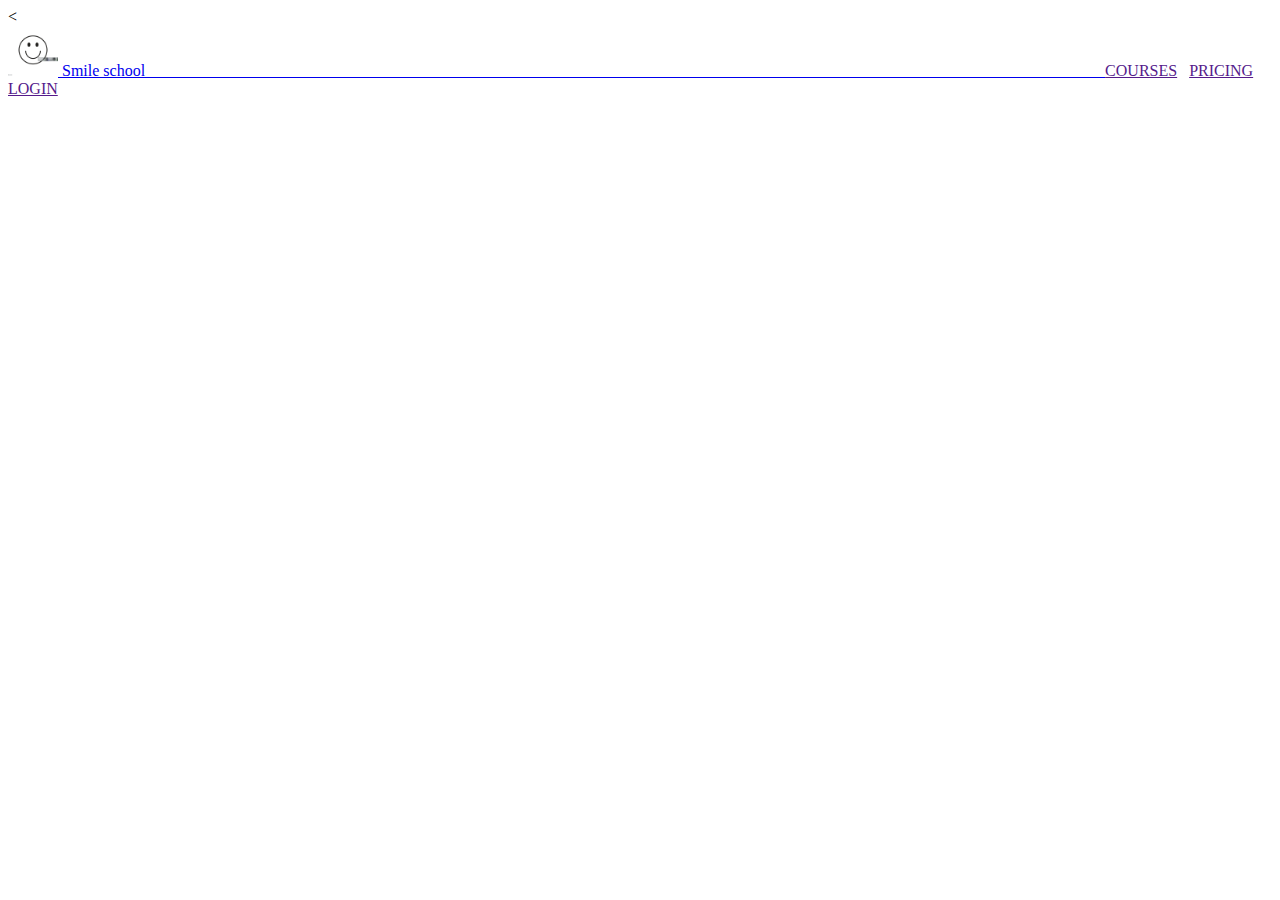
==== html_advanced/index.html @ 60647a01 "yayy" ====
<!DOCTYPE html>
<html lang="en">
<head>
    <meta charset="UTF-8">
    <meta name="viewport" content="width=device-width, initial-scale=1.0">
    <
    <title>Document</title>
</head>
<body>
    <header>
         <a href="https://www.istockphoto.com/pt/vetorial/smiling-cartoon-face-positive-people-emotion-icon-gm689364180-126982803" target="_blank"> 
            <img src="./istockphoto-689364180-1024x1024.jpg" height="50" width="50"> Smile school &nbsp; &nbsp;&nbsp;&nbsp;&nbsp;&nbsp;&nbsp;&nbsp;&nbsp;&nbsp;&nbsp;&nbsp;&nbsp;&nbsp;&nbsp;&nbsp;&nbsp;&nbsp;&nbsp;&nbsp;&nbsp;&nbsp;&nbsp;&nbsp;&nbsp;&nbsp;&nbsp;&nbsp;&nbsp;&nbsp;&nbsp;&nbsp;&nbsp;&nbsp;&nbsp;&nbsp;&nbsp;&nbsp;&nbsp;&nbsp;&nbsp;&nbsp;&nbsp;&nbsp;&nbsp;&nbsp;&nbsp;&nbsp;&nbsp;&nbsp;&nbsp;&nbsp;&nbsp;&nbsp;&nbsp;&nbsp;&nbsp;&nbsp;&nbsp;&nbsp;&nbsp;&nbsp;&nbsp;&nbsp;&nbsp;&nbsp;&nbsp;&nbsp;&nbsp;&nbsp;&nbsp;&nbsp;&nbsp;&nbsp;&nbsp;&nbsp;&nbsp;&nbsp;&nbsp;&nbsp;&nbsp;&nbsp;&nbsp;&nbsp;&nbsp;&nbsp;&nbsp;&nbsp;&nbsp;&nbsp;&nbsp;&nbsp;&nbsp;&nbsp;&nbsp;&nbsp;&nbsp;&nbsp;&nbsp;&nbsp;&nbsp;&nbsp;&nbsp;&nbsp;&nbsp;&nbsp;&nbsp;&nbsp;&nbsp;&nbsp;&nbsp;&nbsp;&nbsp;&nbsp;&nbsp;&nbsp;&nbsp;&nbsp;&nbsp;&nbsp;&nbsp;&nbsp;&nbsp;&nbsp;&nbsp;&nbsp;&nbsp;&nbsp;&nbsp;&nbsp;&nbsp;&nbsp;&nbsp;&nbsp;&nbsp;&nbsp;&nbsp;&nbsp;&nbsp;&nbsp;&nbsp;&nbsp;&nbsp;&nbsp;&nbsp;&nbsp;&nbsp;&nbsp;&nbsp;&nbsp;&nbsp;&nbsp;&nbsp;&nbsp;&nbsp;&nbsp;&nbsp;&nbsp;&nbsp;&nbsp;&nbsp;&nbsp;&nbsp;&nbsp;&nbsp;&nbsp;&nbsp;&nbsp;&nbsp;&nbsp;&nbsp;&nbsp;&nbsp;&nbsp;&nbsp;&nbsp;&nbsp;&nbsp;&nbsp;&nbsp;&nbsp;&nbsp;&nbsp;&nbsp;&nbsp;&nbsp;&nbsp;&nbsp;&nbsp;&nbsp;&nbsp;&nbsp;&nbsp;&nbsp;&nbsp;&nbsp;&nbsp;&nbsp;&nbsp;&nbsp;&nbsp;&nbsp;&nbsp;&nbsp;&nbsp;&nbsp;&nbsp;&nbsp;&nbsp;&nbsp;&nbsp;&nbsp;&nbsp;&nbsp;&nbsp;&nbsp;&nbsp;&nbsp;&nbsp;&nbsp;&nbsp;&nbsp;&nbsp;&nbsp;&nbsp;&nbsp;&nbsp;&nbsp;&nbsp;&nbsp;&nbsp;&nbsp;&nbsp;&nbsp;&nbsp;&nbsp;&nbsp;
            <a href=""target="_blank">COURSES</a> &nbsp
            <a href=""target="_blank">PRICING</a>
            <a href=""target="_blank">LOGIN</a>

        </a>

    </header>
    
</body>
</html>
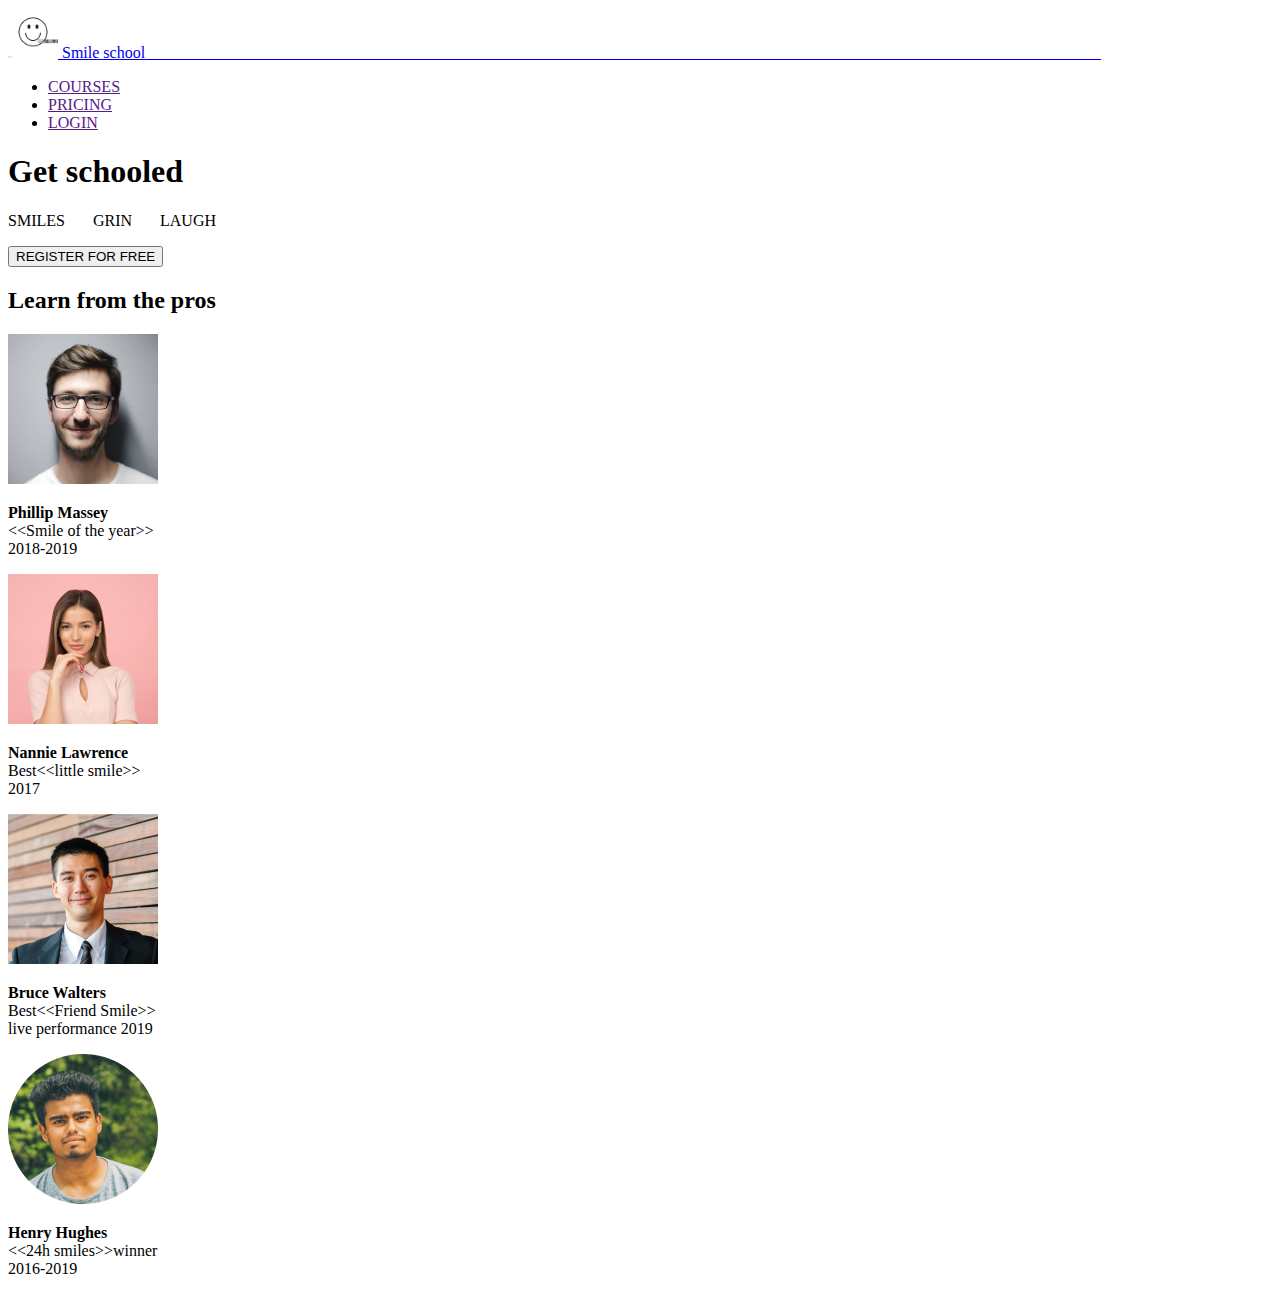
==== commit 9d9f30c4: "omo" ====
--- a/html_advanced/index.html
+++ b/html_advanced/index.html
@@ -3,20 +3,59 @@
 <head>
     <meta charset="UTF-8">
     <meta name="viewport" content="width=device-width, initial-scale=1.0">
-    <
     <title>Document</title>
 </head>
 <body>
     <header>
          <a href="https://www.istockphoto.com/pt/vetorial/smiling-cartoon-face-positive-people-emotion-icon-gm689364180-126982803" target="_blank"> 
-            <img src="./istockphoto-689364180-1024x1024.jpg" height="50" width="50"> Smile school &nbsp; &nbsp;&nbsp;&nbsp;&nbsp;&nbsp;&nbsp;&nbsp;&nbsp;&nbsp;&nbsp;&nbsp;&nbsp;&nbsp;&nbsp;&nbsp;&nbsp;&nbsp;&nbsp;&nbsp;&nbsp;&nbsp;&nbsp;&nbsp;&nbsp;&nbsp;&nbsp;&nbsp;&nbsp;&nbsp;&nbsp;&nbsp;&nbsp;&nbsp;&nbsp;&nbsp;&nbsp;&nbsp;&nbsp;&nbsp;&nbsp;&nbsp;&nbsp;&nbsp;&nbsp;&nbsp;&nbsp;&nbsp;&nbsp;&nbsp;&nbsp;&nbsp;&nbsp;&nbsp;&nbsp;&nbsp;&nbsp;&nbsp;&nbsp;&nbsp;&nbsp;&nbsp;&nbsp;&nbsp;&nbsp;&nbsp;&nbsp;&nbsp;&nbsp;&nbsp;&nbsp;&nbsp;&nbsp;&nbsp;&nbsp;&nbsp;&nbsp;&nbsp;&nbsp;&nbsp;&nbsp;&nbsp;&nbsp;&nbsp;&nbsp;&nbsp;&nbsp;&nbsp;&nbsp;&nbsp;&nbsp;&nbsp;&nbsp;&nbsp;&nbsp;&nbsp;&nbsp;&nbsp;&nbsp;&nbsp;&nbsp;&nbsp;&nbsp;&nbsp;&nbsp;&nbsp;&nbsp;&nbsp;&nbsp;&nbsp;&nbsp;&nbsp;&nbsp;&nbsp;&nbsp;&nbsp;&nbsp;&nbsp;&nbsp;&nbsp;&nbsp;&nbsp;&nbsp;&nbsp;&nbsp;&nbsp;&nbsp;&nbsp;&nbsp;&nbsp;&nbsp;&nbsp;&nbsp;&nbsp;&nbsp;&nbsp;&nbsp;&nbsp;&nbsp;&nbsp;&nbsp;&nbsp;&nbsp;&nbsp;&nbsp;&nbsp;&nbsp;&nbsp;&nbsp;&nbsp;&nbsp;&nbsp;&nbsp;&nbsp;&nbsp;&nbsp;&nbsp;&nbsp;&nbsp;&nbsp;&nbsp;&nbsp;&nbsp;&nbsp;&nbsp;&nbsp;&nbsp;&nbsp;&nbsp;&nbsp;&nbsp;&nbsp;&nbsp;&nbsp;&nbsp;&nbsp;&nbsp;&nbsp;&nbsp;&nbsp;&nbsp;&nbsp;&nbsp;&nbsp;&nbsp;&nbsp;&nbsp;&nbsp;&nbsp;&nbsp;&nbsp;&nbsp;&nbsp;&nbsp;&nbsp;&nbsp;&nbsp;&nbsp;&nbsp;&nbsp;&nbsp;&nbsp;&nbsp;&nbsp;&nbsp;&nbsp;&nbsp;&nbsp;&nbsp;&nbsp;&nbsp;&nbsp;&nbsp;&nbsp;&nbsp;&nbsp;&nbsp;&nbsp;&nbsp;&nbsp;&nbsp;&nbsp;&nbsp;&nbsp;&nbsp;&nbsp;&nbsp;&nbsp;&nbsp;&nbsp;&nbsp;&nbsp;&nbsp;&nbsp;&nbsp;&nbsp;&nbsp;
-            <a href=""target="_blank">COURSES</a> &nbsp
-            <a href=""target="_blank">PRICING</a>
-            <a href=""target="_blank">LOGIN</a>
-
-        </a>
+            <img src="./istockphoto-689364180-1024x1024.jpg" alt="something" height="50" width="50"> Smile school &nbsp; &nbsp;&nbsp;&nbsp;&nbsp;&nbsp;&nbsp;&nbsp;&nbsp;&nbsp;&nbsp;&nbsp;&nbsp;&nbsp;&nbsp;&nbsp;&nbsp;&nbsp;&nbsp;&nbsp;&nbsp;&nbsp;&nbsp;&nbsp;&nbsp;&nbsp;&nbsp;&nbsp;&nbsp;&nbsp;&nbsp;&nbsp;&nbsp;&nbsp;&nbsp;&nbsp;&nbsp;&nbsp;&nbsp;&nbsp;&nbsp;&nbsp;&nbsp;&nbsp;&nbsp;&nbsp;&nbsp;&nbsp;&nbsp;&nbsp;&nbsp;&nbsp;&nbsp;&nbsp;&nbsp;&nbsp;&nbsp;&nbsp;&nbsp;&nbsp;&nbsp;&nbsp;&nbsp;&nbsp;&nbsp;&nbsp;&nbsp;&nbsp;&nbsp;&nbsp;&nbsp;&nbsp;&nbsp;&nbsp;&nbsp;&nbsp;&nbsp;&nbsp;&nbsp;&nbsp;&nbsp;&nbsp;&nbsp;&nbsp;&nbsp;&nbsp;&nbsp;&nbsp;&nbsp;&nbsp;&nbsp;&nbsp;&nbsp;&nbsp;&nbsp;&nbsp;&nbsp;&nbsp;&nbsp;&nbsp;&nbsp;&nbsp;&nbsp;&nbsp;&nbsp;&nbsp;&nbsp;&nbsp;&nbsp;&nbsp;&nbsp;&nbsp;&nbsp;&nbsp;&nbsp;&nbsp;&nbsp;&nbsp;&nbsp;&nbsp;&nbsp;&nbsp;&nbsp;&nbsp;&nbsp;&nbsp;&nbsp;&nbsp;&nbsp;&nbsp;&nbsp;&nbsp;&nbsp;&nbsp;&nbsp;&nbsp;&nbsp;&nbsp;&nbsp;&nbsp;&nbsp;&nbsp;&nbsp;&nbsp;&nbsp;&nbsp;&nbsp;&nbsp;&nbsp;&nbsp;&nbsp;&nbsp;&nbsp;&nbsp;&nbsp;&nbsp;&nbsp;&nbsp;&nbsp;&nbsp;&nbsp;&nbsp;&nbsp;&nbsp;&nbsp;&nbsp;&nbsp;&nbsp;&nbsp;&nbsp;&nbsp;&nbsp;&nbsp;&nbsp;&nbsp;&nbsp;&nbsp;&nbsp;&nbsp;&nbsp;&nbsp;&nbsp;&nbsp;&nbsp;&nbsp;&nbsp;&nbsp;&nbsp;&nbsp;&nbsp;&nbsp;&nbsp;&nbsp;&nbsp;&nbsp;&nbsp;&nbsp;&nbsp;&nbsp;&nbsp;&nbsp;&nbsp;&nbsp;&nbsp;&nbsp;&nbsp;&nbsp;&nbsp;&nbsp;&nbsp;&nbsp;&nbsp;&nbsp;&nbsp;&nbsp;&nbsp;&nbsp;&nbsp;&nbsp;&nbsp;&nbsp;&nbsp;&nbsp;&nbsp;&nbsp;&nbsp;&nbsp;&nbsp;&nbsp;&nbsp;&nbsp;&nbsp;&nbsp;&nbsp;&nbsp;&nbsp;&nbsp;
+             </a>
+             <ul>
+                <li> <a href="" target="_blank">COURSES</a> </li>
+                <li> <a href="" target="_blank">PRICING</a></li> 
+                <li> <a href="" target="_blank">LOGIN</a></li>
+             </ul>
+        
 
     </header>
-    
+    <main>
+        <section>
+            <h1>Get schooled</h1>
+            <p>SMILES &nbsp;&nbsp;&nbsp;&nbsp;&nbsp;&nbsp;GRIN &nbsp;&nbsp;&nbsp;&nbsp;&nbsp;&nbsp;LAUGH</p>
+            <button>REGISTER FOR FREE</button>
+            <h2>Learn from the pros</h2>
+            <img src="./image/1.png" alt="person" width="150" height="150">
+            <p><b>Phillip Massey</b><br>
+                &lt;&lt;Smile of the year&gt;&gt;<br>
+                    2018-2019
+
+            </p>
+            <img src="./image/6.png" alt="person" width="150" height="150">
+            <p>
+                <b>Nannie Lawrence</b><br>
+                Best&lt;&lt;little smile&gt;&gt;<br>
+                2017
+            </p>
+            <img src="./image/7.png" alt="person" width="150" height="150">
+            <p>
+                <b>Bruce Walters</b><br>
+                Best&lt;&lt;Friend Smile&gt;&gt;<br>
+                live performance 2019
+            </p>
+            <img src="./image/avatar.png" alt="person" width="150" height="150">
+            <p>
+                <b>Henry Hughes</b><br>
+                &lt;&lt;24h smiles&gt;&gt;winner<br>
+                2016-2019
+            </p>
+
+
+
+
+
+
+
+        </section>
+    </main>
 </body>
 </html>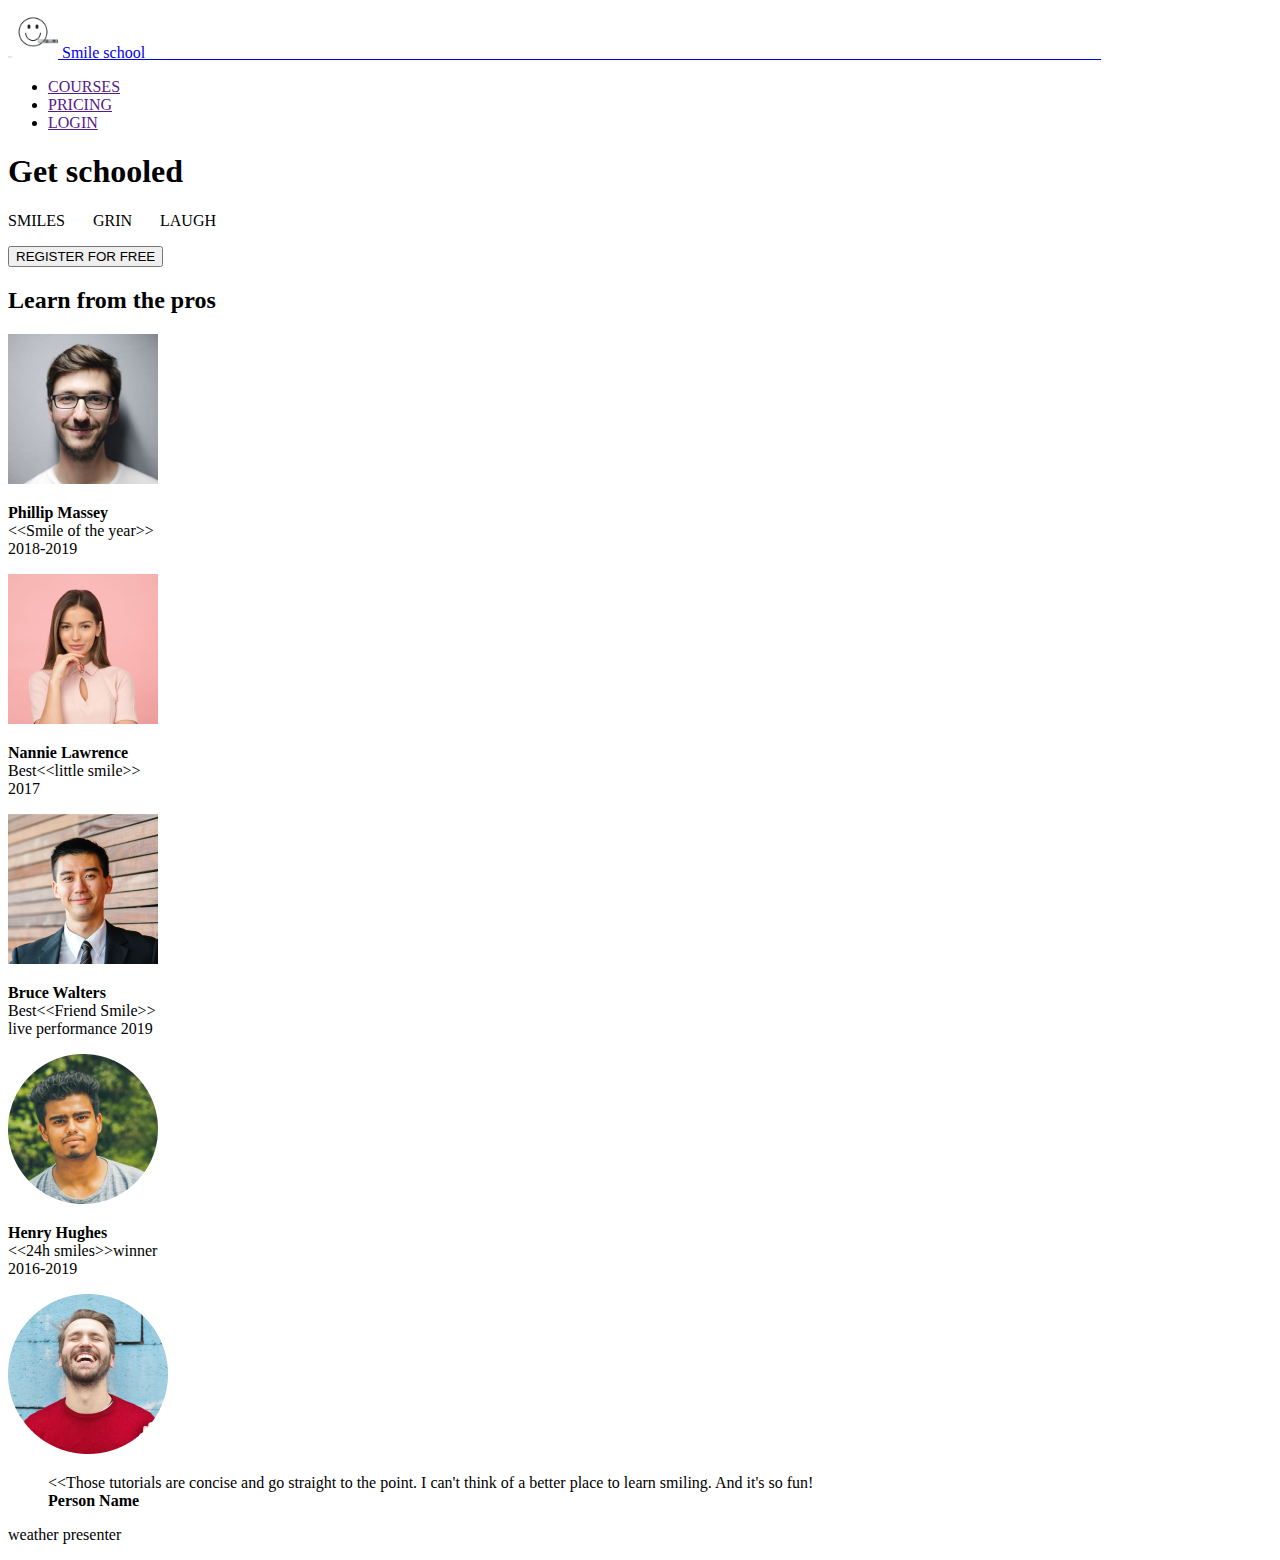
==== commit a223c083: "more" ====
--- a/html_advanced/index.html
+++ b/html_advanced/index.html
@@ -44,16 +44,23 @@
             </p>
             <img src="./image/avatar.png" alt="person" width="150" height="150">
             <p>
+
                 <b>Henry Hughes</b><br>
                 &lt;&lt;24h smiles&gt;&gt;winner<br>
                 2016-2019
             </p>
+        </section>
+        <section>
+            <img src="./image/avatar2.png" alt="person" width="160" height="160">
+            <p>
+                <blockquote>
+                &lt;&lt;Those tutorials are concise and go straight to the point. I can't think of a better place to learn smiling. And it's so fun!
+                <br>
+                <b>Person Name</b><br>
+                </blockquote>
+                weather presenter
 
-
-
-
-
-
+            </p>
 
         </section>
     </main>
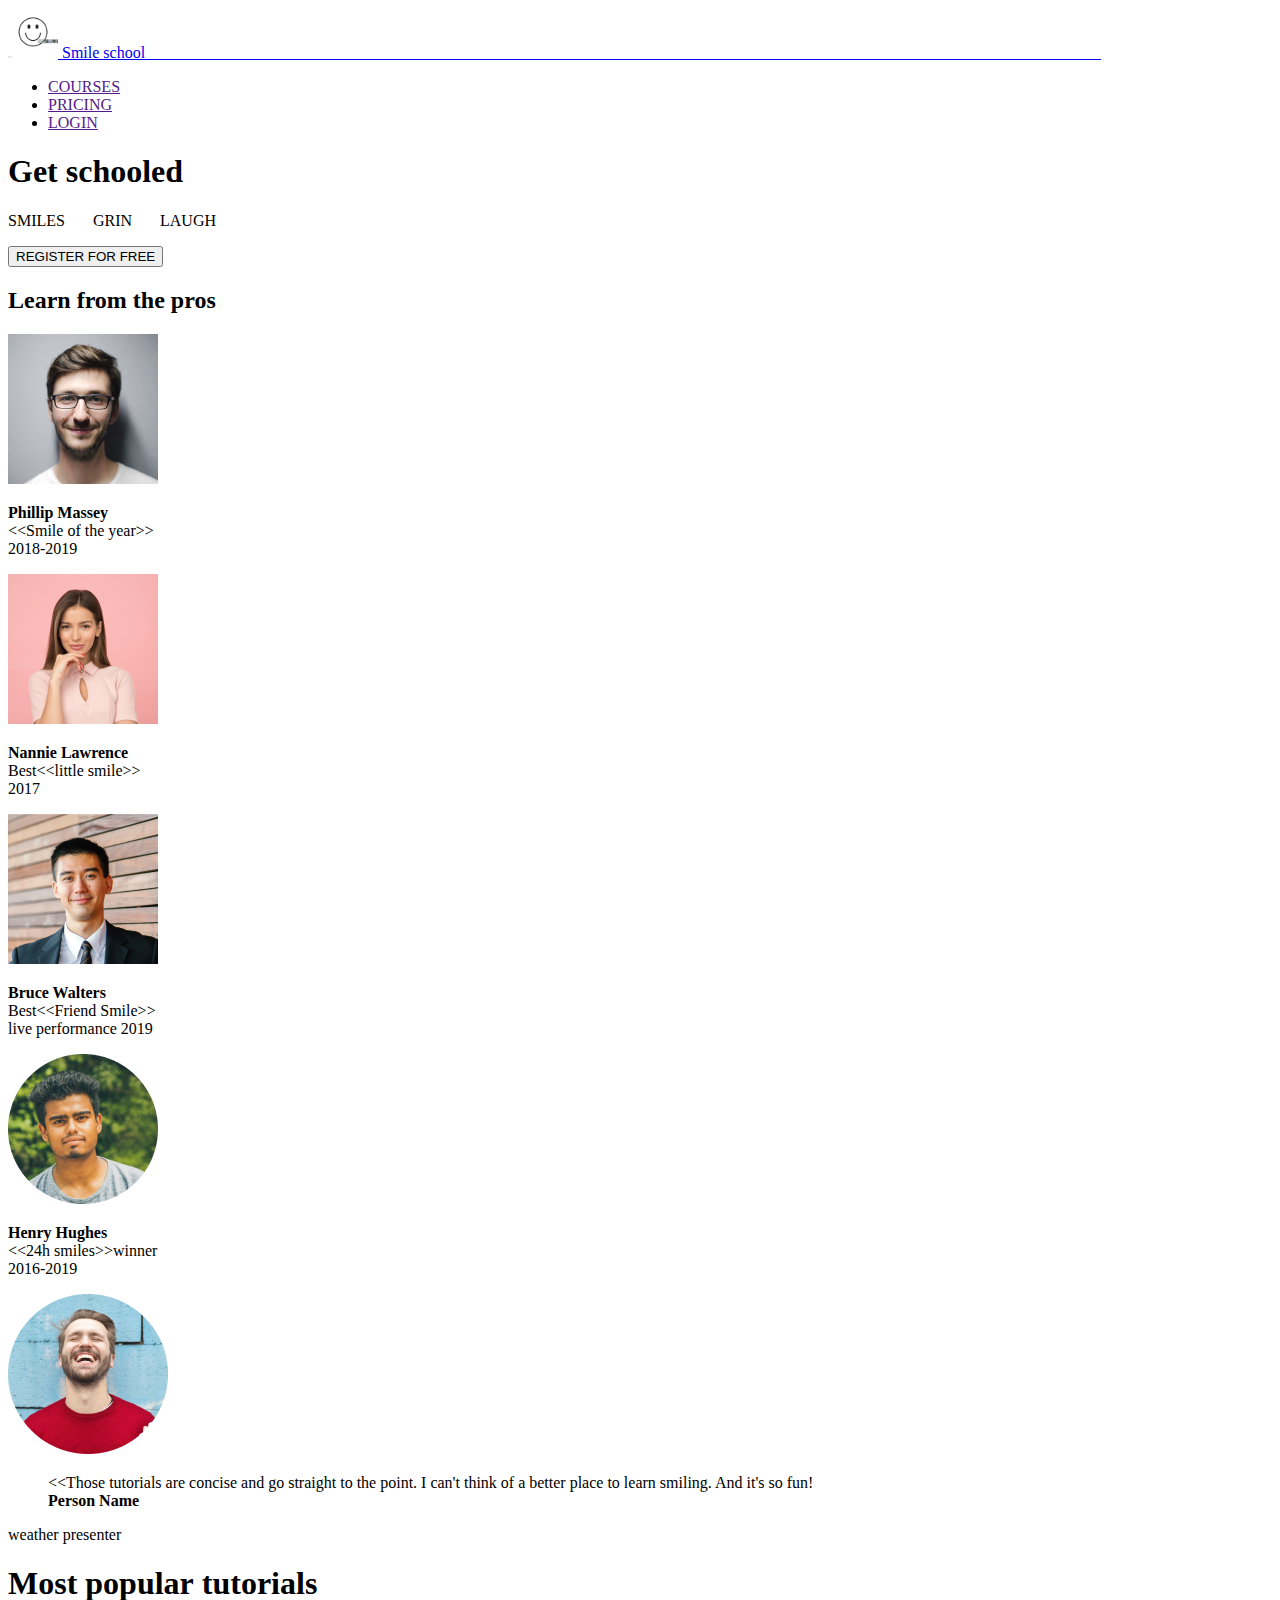
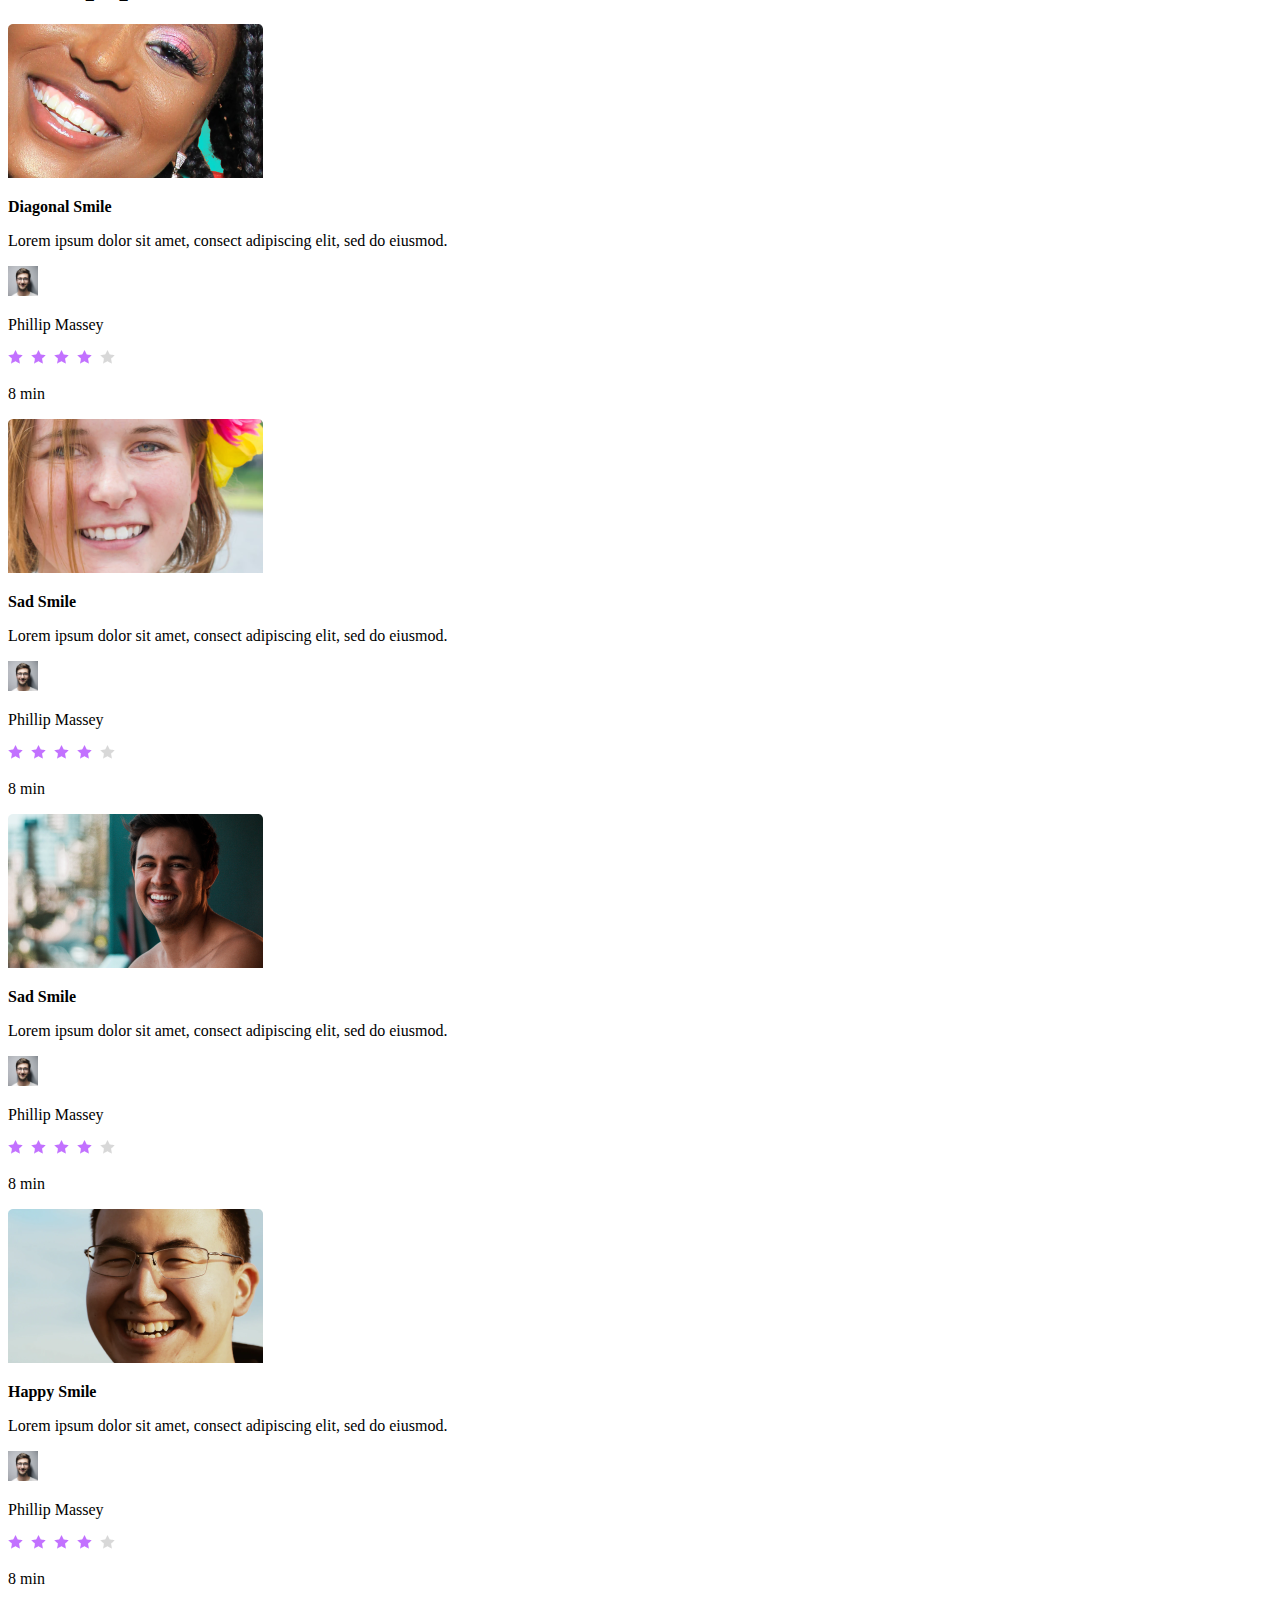
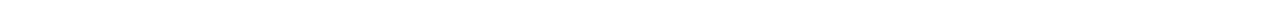
==== commit 7694d7a7: "another commit" ====
--- a/html_advanced/index.html
+++ b/html_advanced/index.html
@@ -59,8 +59,47 @@
                 <b>Person Name</b><br>
                 </blockquote>
                 weather presenter
-
+        
             </p>
+            <section>
+                <h1>Most <b>popular</b> tutorials</h1>
+                <img src="./image/preview.png" alt="person" width="255" height="154">
+                <p><b>Diagonal Smile</b></p>
+                <P>Lorem ipsum dolor sit amet, consect adipiscing elit, sed do eiusmod.</P>
+                <img src="./image/1.png" alt="person" width="30" height="30">&nbsp;&nbsp;
+                <p>
+                    Phillip Massey
+                </p>
+                <img src="./image/rating.png" alt="person" width="107" height="15">
+                <p>8 min</p>
+                <img src="./image/preview (3).png" alt="person" width="255" height="154">
+                <p><b>Sad Smile</b></p>
+                <P>Lorem ipsum dolor sit amet, consect adipiscing elit, sed do eiusmod.</P>
+                <img src="./image/1.png" alt="person" width="30" height="30">&nbsp;&nbsp;
+                <p>
+                    Phillip Massey
+                </p>
+                <img src="./image/rating.png" alt="person" width="107" height="15">
+                <p>8 min</p>
+                <img src="./image/preview (2).png" alt="person" width="255" height="154">
+                <p><b>Sad Smile</b></p>
+                <P>Lorem ipsum dolor sit amet, consect adipiscing elit, sed do eiusmod.</P>
+                <img src="./image/1.png" alt="person" width="30" height="30">&nbsp;&nbsp;
+                <p>
+                    Phillip Massey
+                </p>
+                <img src="./image/rating.png" alt="person" width="107" height="15">
+                <p>8 min</p>
+                <img src="./image/preview (1).png" alt="person" width="255" height="154">
+                <p><b>Happy Smile</b></p>
+                <P>Lorem ipsum dolor sit amet, consect adipiscing elit, sed do eiusmod.</P>
+                <img src="./image/1.png" alt="person" width="30" height="30">&nbsp;&nbsp;
+                <p>
+                    Phillip Massey
+                </p>
+                <img src="./image/rating.png" alt="person" width="107" height="15">
+                <p>8 min</p>
+            </section>
 
         </section>
     </main>
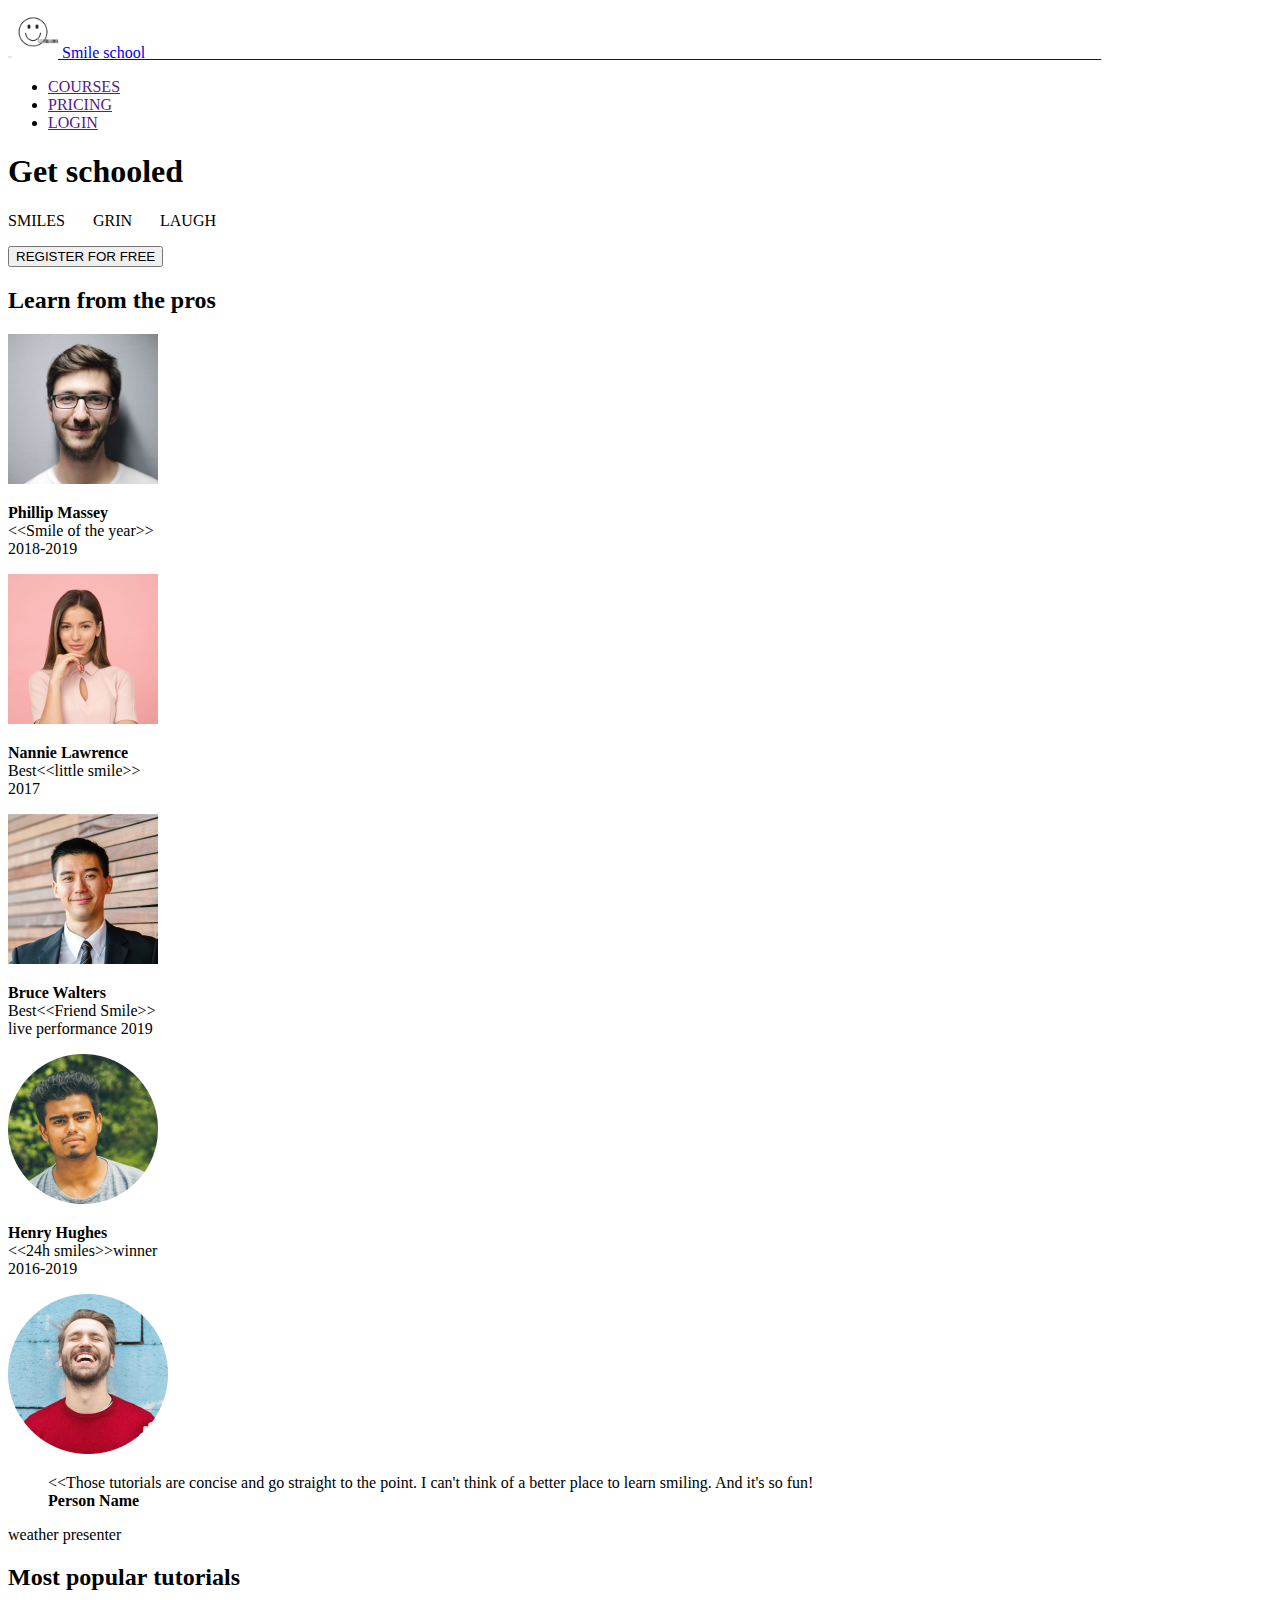
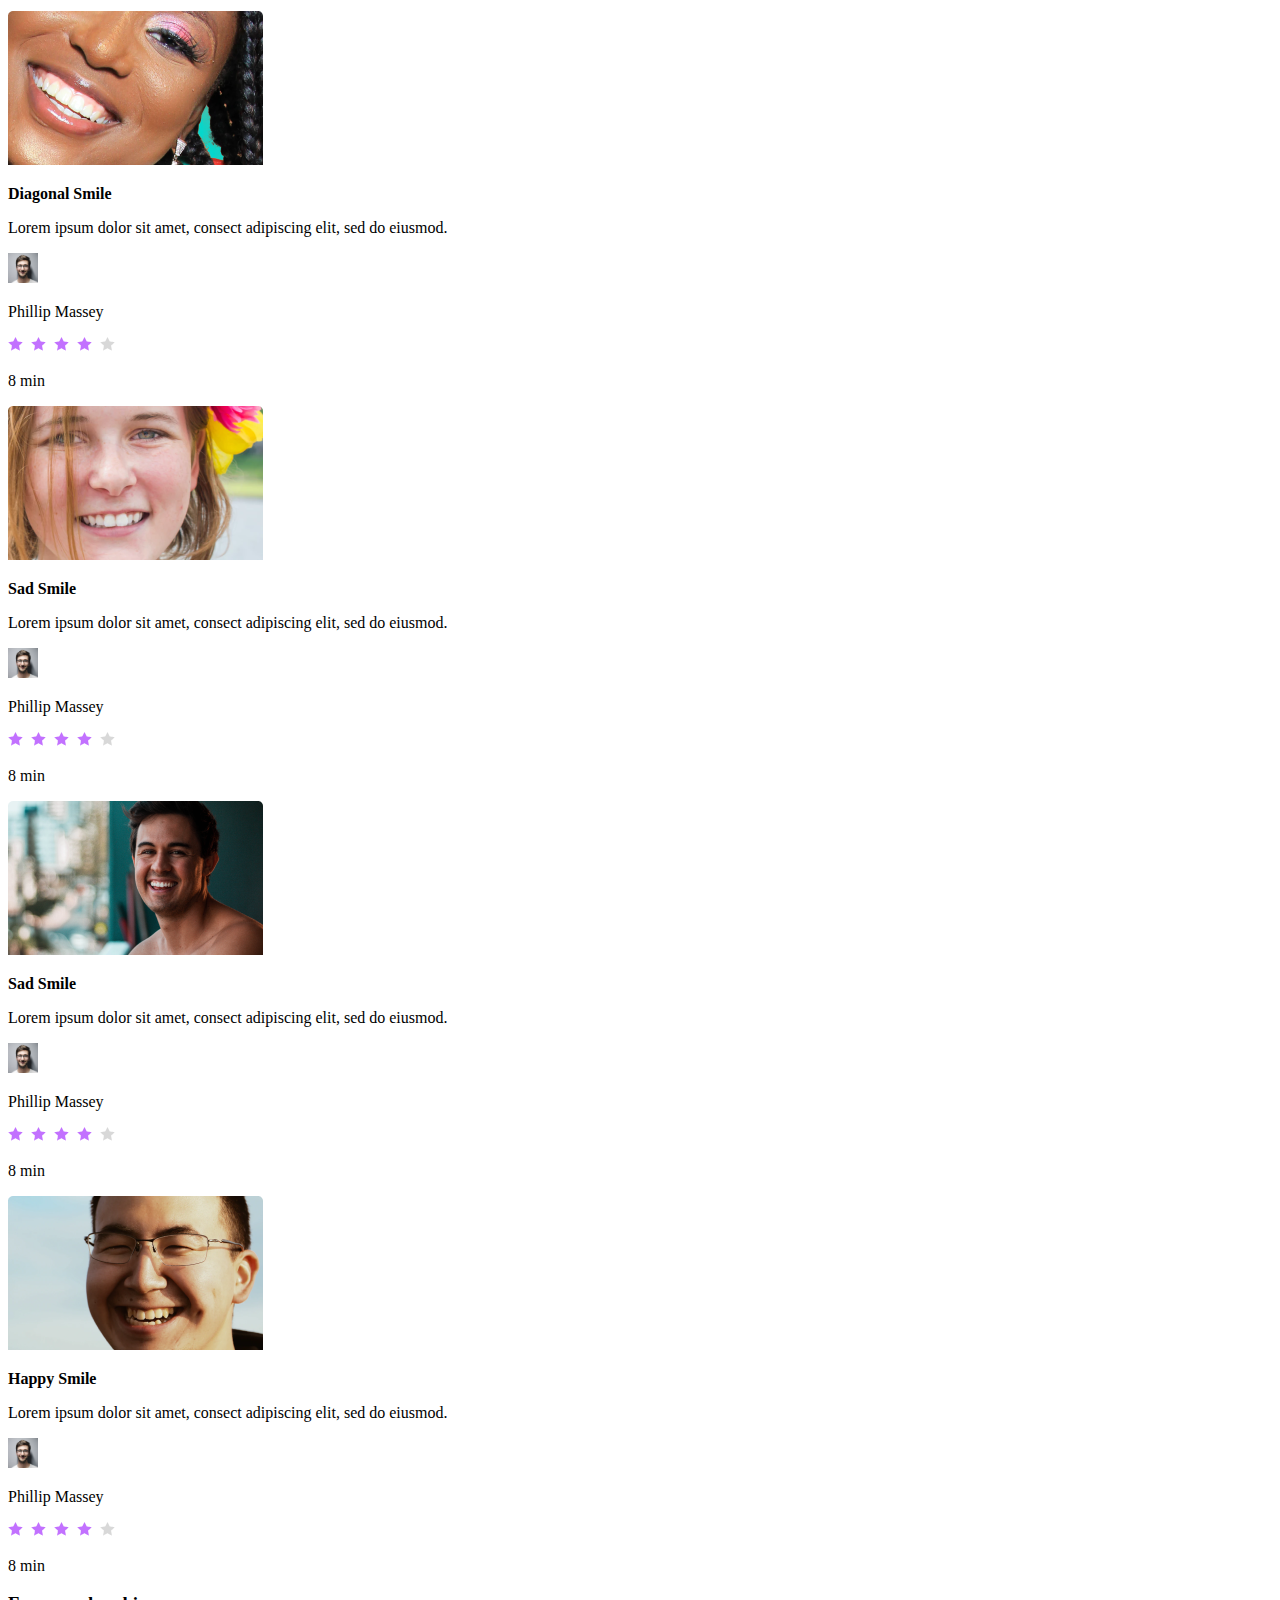
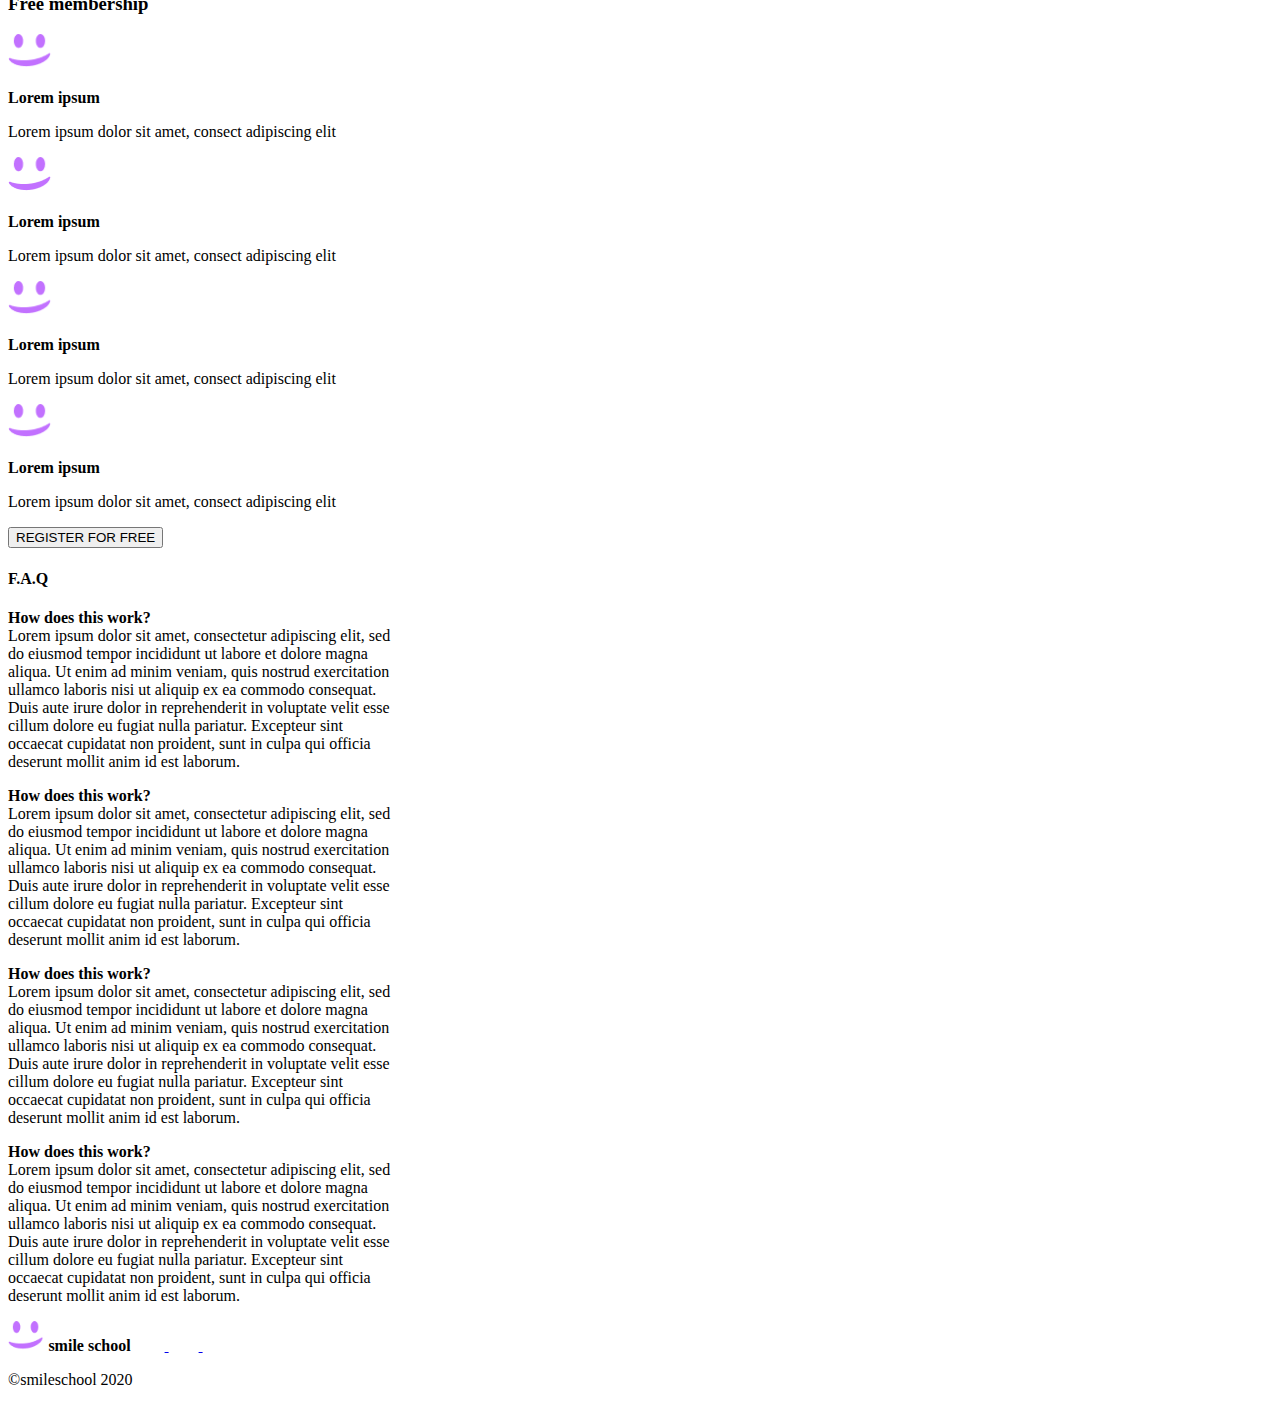
==== commit 43c9461f: "im finally done" ====
--- a/html_advanced/index.html
+++ b/html_advanced/index.html
@@ -62,7 +62,7 @@
         
             </p>
             <section>
-                <h1>Most <b>popular</b> tutorials</h1>
+                <h2>Most <b>popular</b> tutorials</h2>
                 <img src="./image/preview.png" alt="person" width="255" height="154">
                 <p><b>Diagonal Smile</b></p>
                 <P>Lorem ipsum dolor sit amet, consect adipiscing elit, sed do eiusmod.</P>
@@ -99,9 +99,75 @@
                 </p>
                 <img src="./image/rating.png" alt="person" width="107" height="15">
                 <p>8 min</p>
-            </section>
+            
 
         </section>
+        <section>
+            <h3> Free membership</h3>
+            <img src="./image/smile.png" alt="person" width="43.67" height="35.35">
+            <p><B>Lorem ipsum</B></p>
+            <p>Lorem ipsum dolor sit amet, consect adipiscing elit </p>
+            
+            <img src="./image/smile.png" alt="person" width="43.67" height="35.35">
+            <p><B>Lorem ipsum</B></p>
+            <p>Lorem ipsum dolor sit amet, consect adipiscing elit </p>
+            
+            <img src="./image/smile.png" alt="person" width="43.67" height="35.35">
+            <p><B>Lorem ipsum</B></p>
+            <p>Lorem ipsum dolor sit amet, consect adipiscing elit </p>
+        
+            <img src="./image/smile.png" alt="person" width="43.67" height="35.35">
+            <p><B>Lorem ipsum</B></p>
+            <p>Lorem ipsum dolor sit amet, consect adipiscing elit </p>
+            <button>REGISTER FOR FREE</button>
+
+
+        </section>
+        <section>
+            <h4>F.A.Q</h4>
+            <p>
+                <b>How does this work?</b><br>
+                Lorem ipsum dolor sit amet, consectetur adipiscing elit, sed <br> do eiusmod tempor incididunt ut labore et dolore magna <br> aliqua. Ut enim ad minim veniam, quis nostrud exercitation <br> ullamco laboris nisi ut aliquip ex ea commodo consequat. <br> Duis aute irure dolor in reprehenderit in voluptate velit esse <br> cillum dolore eu fugiat nulla pariatur. Excepteur sint <br> occaecat cupidatat non proident, sunt in culpa qui officia <br> deserunt mollit anim id est laborum.<br>
+
+
+            </p>
+            <p>
+                <b>How does this work?</b><br>
+                Lorem ipsum dolor sit amet, consectetur adipiscing elit, sed <br> do eiusmod tempor incididunt ut labore et dolore magna <br> aliqua. Ut enim ad minim veniam, quis nostrud exercitation <br> ullamco laboris nisi ut aliquip ex ea commodo consequat. <br> Duis aute irure dolor in reprehenderit in voluptate velit esse <br> cillum dolore eu fugiat nulla pariatur. Excepteur sint <br> occaecat cupidatat non proident, sunt in culpa qui officia <br> deserunt mollit anim id est laborum.<br>
+
+
+            </p>
+            <p>
+                <b>How does this work?</b><br>
+                Lorem ipsum dolor sit amet, consectetur adipiscing elit, sed <br> do eiusmod tempor incididunt ut labore et dolore magna <br> aliqua. Ut enim ad minim veniam, quis nostrud exercitation <br> ullamco laboris nisi ut aliquip ex ea commodo consequat. <br> Duis aute irure dolor in reprehenderit in voluptate velit esse <br> cillum dolore eu fugiat nulla pariatur. Excepteur sint <br> occaecat cupidatat non proident, sunt in culpa qui officia <br> deserunt mollit anim id est laborum.<br>
+
+
+            </p>
+            <p>
+                <b>How does this work?</b><br>
+                Lorem ipsum dolor sit amet, consectetur adipiscing elit, sed <br> do eiusmod tempor incididunt ut labore et dolore magna <br> aliqua. Ut enim ad minim veniam, quis nostrud exercitation <br> ullamco laboris nisi ut aliquip ex ea commodo consequat. <br> Duis aute irure dolor in reprehenderit in voluptate velit esse <br> cillum dolore eu fugiat nulla pariatur. Excepteur sint <br> occaecat cupidatat non proident, sunt in culpa qui officia <br> deserunt mollit anim id est laborum.<br>
+
+
+            </p>
+            
+        </section>
     </main>
+    <footer>
+        <img src="./image/smile.png" alt="person" width="36.39" height="29.46">
+        <b>smile school</b>
+        <a href="https://www.facebook.com/profile.php?id=100073068531293" target="_blank"> 
+            <img src="./image/Facebook.png" alt="facebook" width="30" height="30">
+        </a>
+        <a href="https://x.com/home?lang=en" target="_blank"> 
+            <img src="./image/Twitter.png" alt="Twitter" width="30" height="30">
+        </a>
+        <a href="https://www.instagram.com/" target="_blank"> 
+            <img src="./image/Instagram.png" alt="Twitter" width="30" height="30">
+        </a>
+        <p>©smileschool 2020</p>
+
+
+
+    </footer>
 </body>
 </html>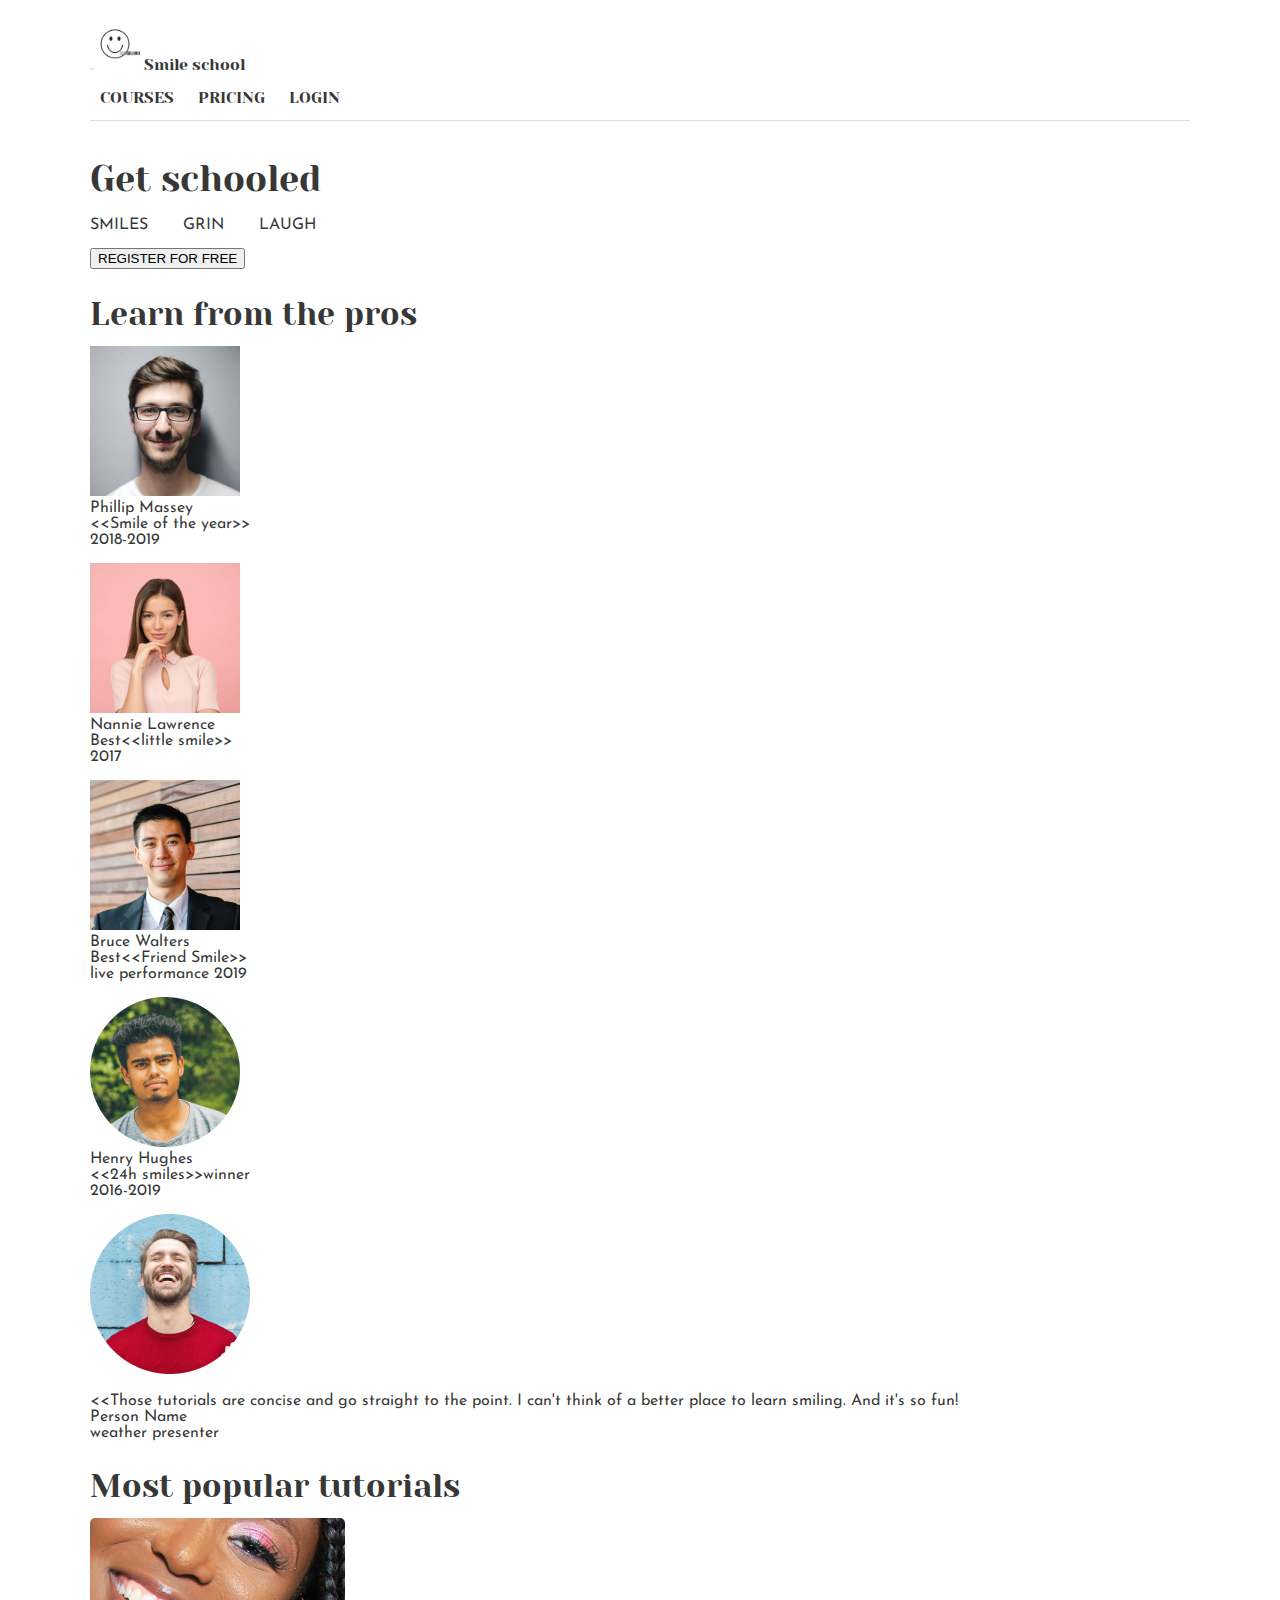
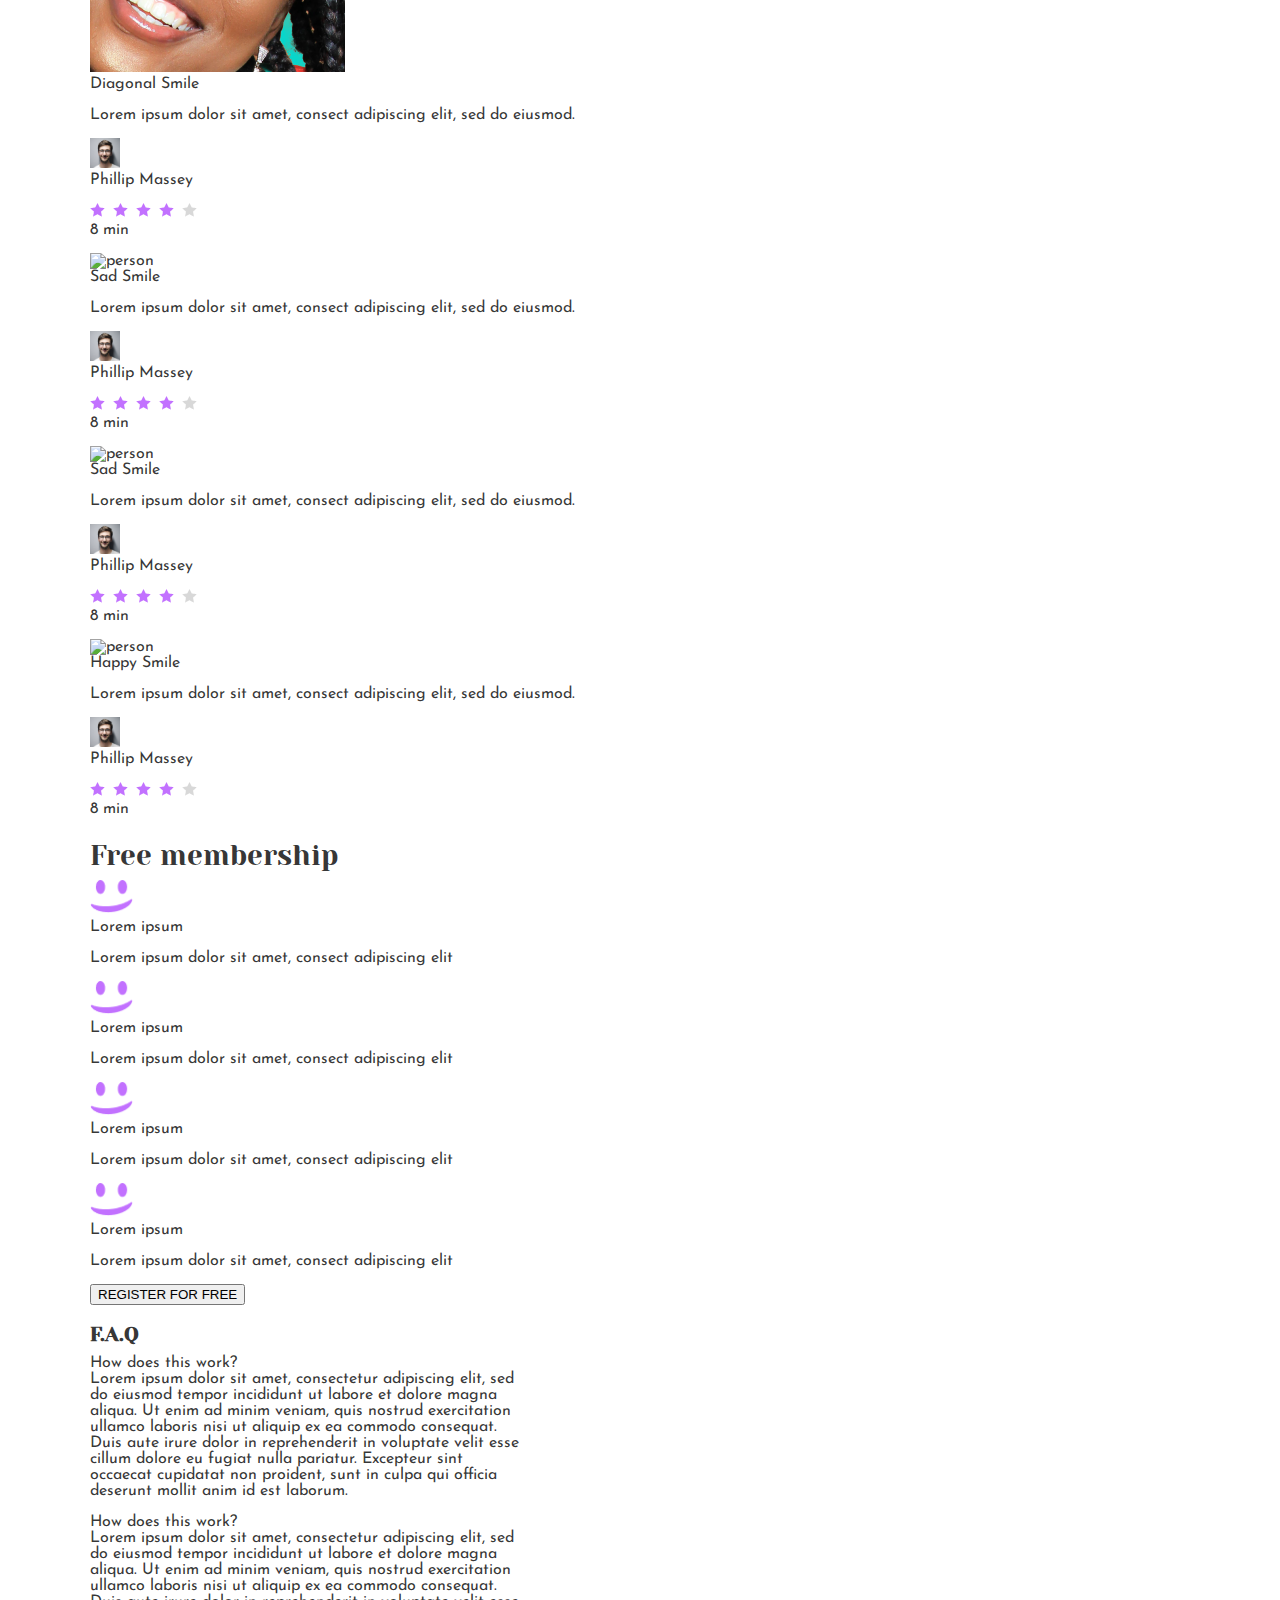
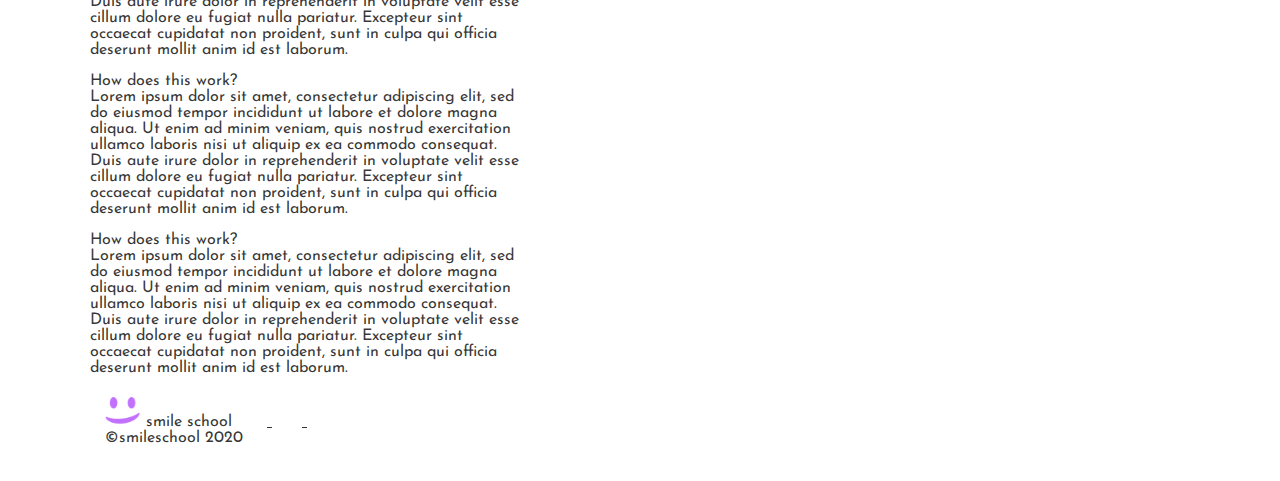
==== commit fd3d8374: "yess" ====
--- a/html_advanced/index.html
+++ b/html_advanced/index.html
@@ -4,6 +4,8 @@
     <meta charset="UTF-8">
     <meta name="viewport" content="width=device-width, initial-scale=1.0">
     <title>Document</title>
+    <link href="../html_advanced/image/css_basic/styles.css" rel="stylesheet">
+    <link href="../html_advanced/image/css_basic/base.css" rel="stylesheet">
 </head>
 <body>
     <header>
@@ -59,8 +61,8 @@
                 <b>Person Name</b><br>
                 </blockquote>
                 weather presenter
-        
-            </p>
+            
+        </section>
             <section>
                 <h2>Most <b>popular</b> tutorials</h2>
                 <img src="./image/preview.png" alt="person" width="255" height="154">
@@ -72,7 +74,7 @@
                 </p>
                 <img src="./image/rating.png" alt="person" width="107" height="15">
                 <p>8 min</p>
-                <img src="./image/preview (3).png" alt="person" width="255" height="154">
+                <img src="./image/preview(3).png" alt="person" width="255" height="154">
                 <p><b>Sad Smile</b></p>
                 <P>Lorem ipsum dolor sit amet, consect adipiscing elit, sed do eiusmod.</P>
                 <img src="./image/1.png" alt="person" width="30" height="30">&nbsp;&nbsp;
@@ -81,7 +83,7 @@
                 </p>
                 <img src="./image/rating.png" alt="person" width="107" height="15">
                 <p>8 min</p>
-                <img src="./image/preview (2).png" alt="person" width="255" height="154">
+                <img src="./image/preview(2).png" alt="person" width="255" height="154">
                 <p><b>Sad Smile</b></p>
                 <P>Lorem ipsum dolor sit amet, consect adipiscing elit, sed do eiusmod.</P>
                 <img src="./image/1.png" alt="person" width="30" height="30">&nbsp;&nbsp;
@@ -90,7 +92,7 @@
                 </p>
                 <img src="./image/rating.png" alt="person" width="107" height="15">
                 <p>8 min</p>
-                <img src="./image/preview (1).png" alt="person" width="255" height="154">
+                <img src="./image/preview(1).png" alt="person" width="255" height="154">
                 <p><b>Happy Smile</b></p>
                 <P>Lorem ipsum dolor sit amet, consect adipiscing elit, sed do eiusmod.</P>
                 <img src="./image/1.png" alt="person" width="30" height="30">&nbsp;&nbsp;
@@ -104,19 +106,19 @@
         </section>
         <section>
             <h3> Free membership</h3>
-            <img src="./image/smile.png" alt="person" width="43.67" height="35.35">
+            <img src="./image/smile.png" alt="person" width="44" height="35">
             <p><B>Lorem ipsum</B></p>
             <p>Lorem ipsum dolor sit amet, consect adipiscing elit </p>
             
-            <img src="./image/smile.png" alt="person" width="43.67" height="35.35">
+            <img src="./image/smile.png" alt="person" width="44" height="35">
             <p><B>Lorem ipsum</B></p>
             <p>Lorem ipsum dolor sit amet, consect adipiscing elit </p>
             
-            <img src="./image/smile.png" alt="person" width="43.67" height="35.35">
+            <img src="./image/smile.png" alt="person" width="44" height="35">
             <p><B>Lorem ipsum</B></p>
             <p>Lorem ipsum dolor sit amet, consect adipiscing elit </p>
         
-            <img src="./image/smile.png" alt="person" width="43.67" height="35.35">
+            <img src="./image/smile.png" alt="person" width="44" height="35">
             <p><B>Lorem ipsum</B></p>
             <p>Lorem ipsum dolor sit amet, consect adipiscing elit </p>
             <button>REGISTER FOR FREE</button>
@@ -153,7 +155,7 @@
         </section>
     </main>
     <footer>
-        <img src="./image/smile.png" alt="person" width="36.39" height="29.46">
+        <img src="./image/smile.png" alt="person" width="36" height="29">
         <b>smile school</b>
         <a href="https://www.facebook.com/profile.php?id=100073068531293" target="_blank"> 
             <img src="./image/Facebook.png" alt="facebook" width="30" height="30">
--- a/html_advanced/image/css_basic/base.css
+++ b/html_advanced/image/css_basic/base.css
@@ -0,0 +1,200 @@
+/* Importing webfonts */
+/* (If you're learning CSS, you should disregard that) */
+
+@import url(https://fonts.googleapis.com/css?family=Yeseva+One);
+@import url(https://fonts.googleapis.com/css?family=Josefin+Sans:400,700,700italic,400italic);
+
+
+/* CSS reset rules */
+
+html, body {
+	height: 100%;
+	min-height: 100%;
+}
+html, body, div, span, applet, object, iframe,
+h1, h2, h3, h4, h5, h6, p, blockquote, pre,
+a, abbr, acronym, address, big, cite, code,
+del, dfn, img, ins, kbd, q, s, samp,
+small, strike, sub, sup, tt, var,
+b, u, i, center,
+dl, dt, dd,
+fieldset, form, label, legend,
+table, caption, tbody, tfoot, thead, tr, th, td,
+article, aside, canvas, details, embed, 
+figure, figcaption, footer, header, hgroup, 
+menu, nav, output, ruby, section, summary,
+time, mark, audio, video {
+	margin: 0;
+	padding: 0;
+	border: 0;
+	font-size: 100%;
+	font: inherit;
+	vertical-align: baseline;
+}
+/* HTML5 display-role reset for older browsers */
+article, aside, details, figcaption, figure, 
+footer, header, hgroup, menu, nav, section {
+	display: block;
+}
+body {
+	line-height: 1;
+}
+blockquote, q {
+	quotes: none;
+}
+blockquote:before, blockquote:after,
+q:before, q:after {
+	content: '';
+	content: none;
+}
+table {
+	border-collapse: collapse;
+	border-spacing: 0;
+}
+
+
+/* Fonts and colors */
+
+body {
+	font-family: 'Josefin Sans', serif;
+	color: rgba(0, 0, 0, 0.8);
+}
+h1, h2, h3, h4, h5, h6, header {
+	font-family: 'Yeseva One', sans-serif;
+}
+article {
+}
+header {
+	border-bottom: 1px solid rgb(221,221,221);
+	transition: border-bottom-color 1s ease;
+}
+header a {
+	color: rgba(0, 0, 0, 0.8);
+}
+aside {
+	background: #FAFAFA;
+}
+aside p {
+	border: 1px solid #bbb;
+	background: #ddd;
+	color: black;
+}
+footer a {
+	color: rgba(0, 0, 0, 0.8);
+}
+a {
+	color: #F80002;
+}
+
+
+/* Positioning and margins */
+
+@media (min-width: 1100px) {
+	body {
+		width: 1100px;
+		margin: 0 auto;
+	}
+}
+
+article {
+	padding: 50px 15px;
+}
+article > *:first-child {
+	margin-top: 0;
+}
+aside {
+	padding: 50px 15px;
+}
+header .right {
+	float: right;
+	margin: 0 10px 15px;
+}
+
+
+/* Header */
+header {
+	padding: 20px 0;
+	height: 80px;
+}
+header ul {
+	list-style: none;
+	margin: 0;
+	padding: 0;
+}
+header li {
+	display: inline;
+	vertical-align:middle;
+}
+header li:first-child {
+	margin: 0;
+}
+header li a {
+	margin: 0 10px;
+}
+header li.logo {
+	font-size: 36px;
+}
+header a {
+	text-decoration: none;
+}
+
+
+/* Aside */
+
+aside p {
+	border-radius: 10px;
+	padding: 20px 20px;
+}
+
+
+/* Footer */
+
+footer {
+	padding: 5px 15px;
+	height: 80px;
+}
+
+
+/* Text styles and margins */
+
+p {
+	margin-bottom: 15px;
+}
+h1 {
+	font-size: 36px;
+	margin: 40px 0 20px;
+}
+h2 {
+	font-size: 32px;
+	margin: 30px 0 15px;
+}
+h3 {
+	font-size: 28px;
+	margin: 25px 0 10px;
+}
+h4 {
+	font-size: 20px;
+	font-weight: bold;
+	margin: 20px 0 10px;
+}
+h5 {
+	font-size: 18px;
+	font-weight: bold;
+	margin: 15px 0 10px;
+}
+h6 {
+	font-weight: bold;
+	margin: 5px 0;
+}
+
+@media (max-width: 800px) {
+  body.works_on_smartphone {
+  	display: block;
+  }
+  body.works_on_smartphone main {
+  	display: block;
+  }
+  header .right {
+  	float: none;
+  }
+}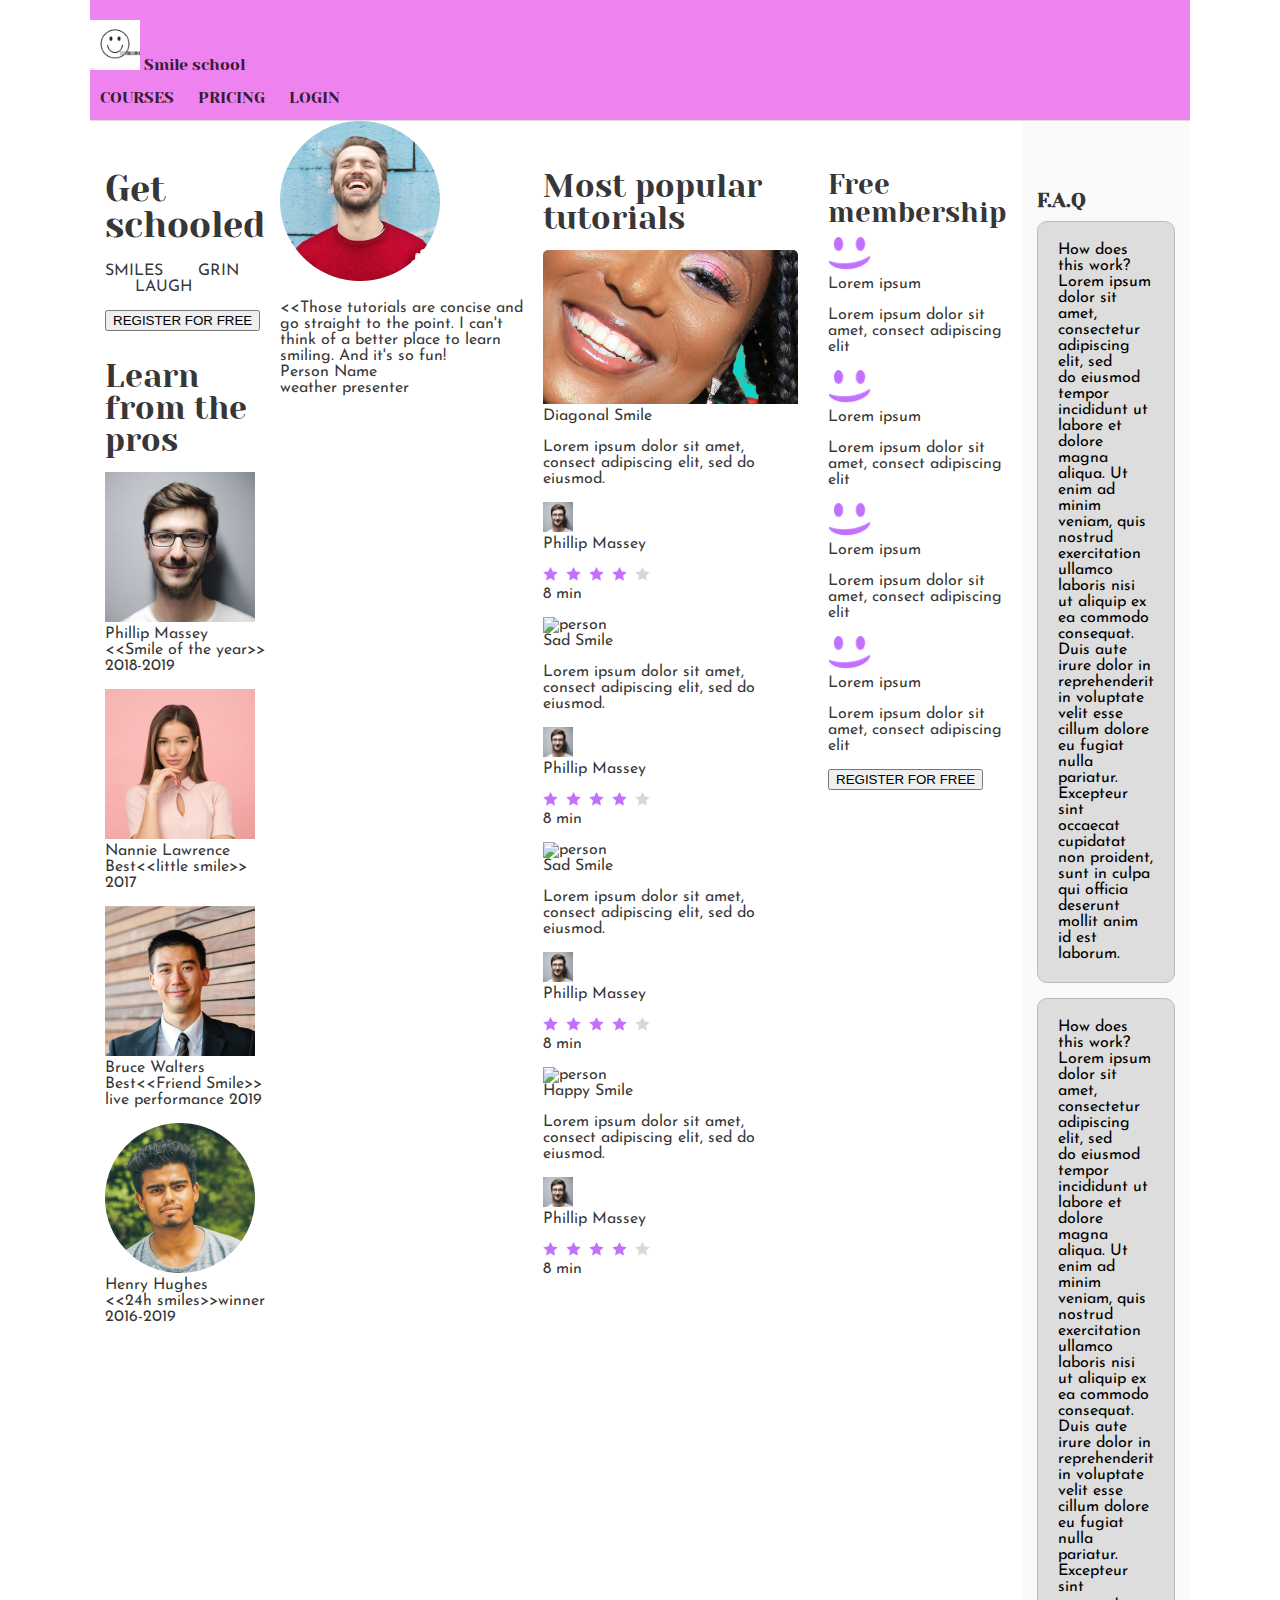
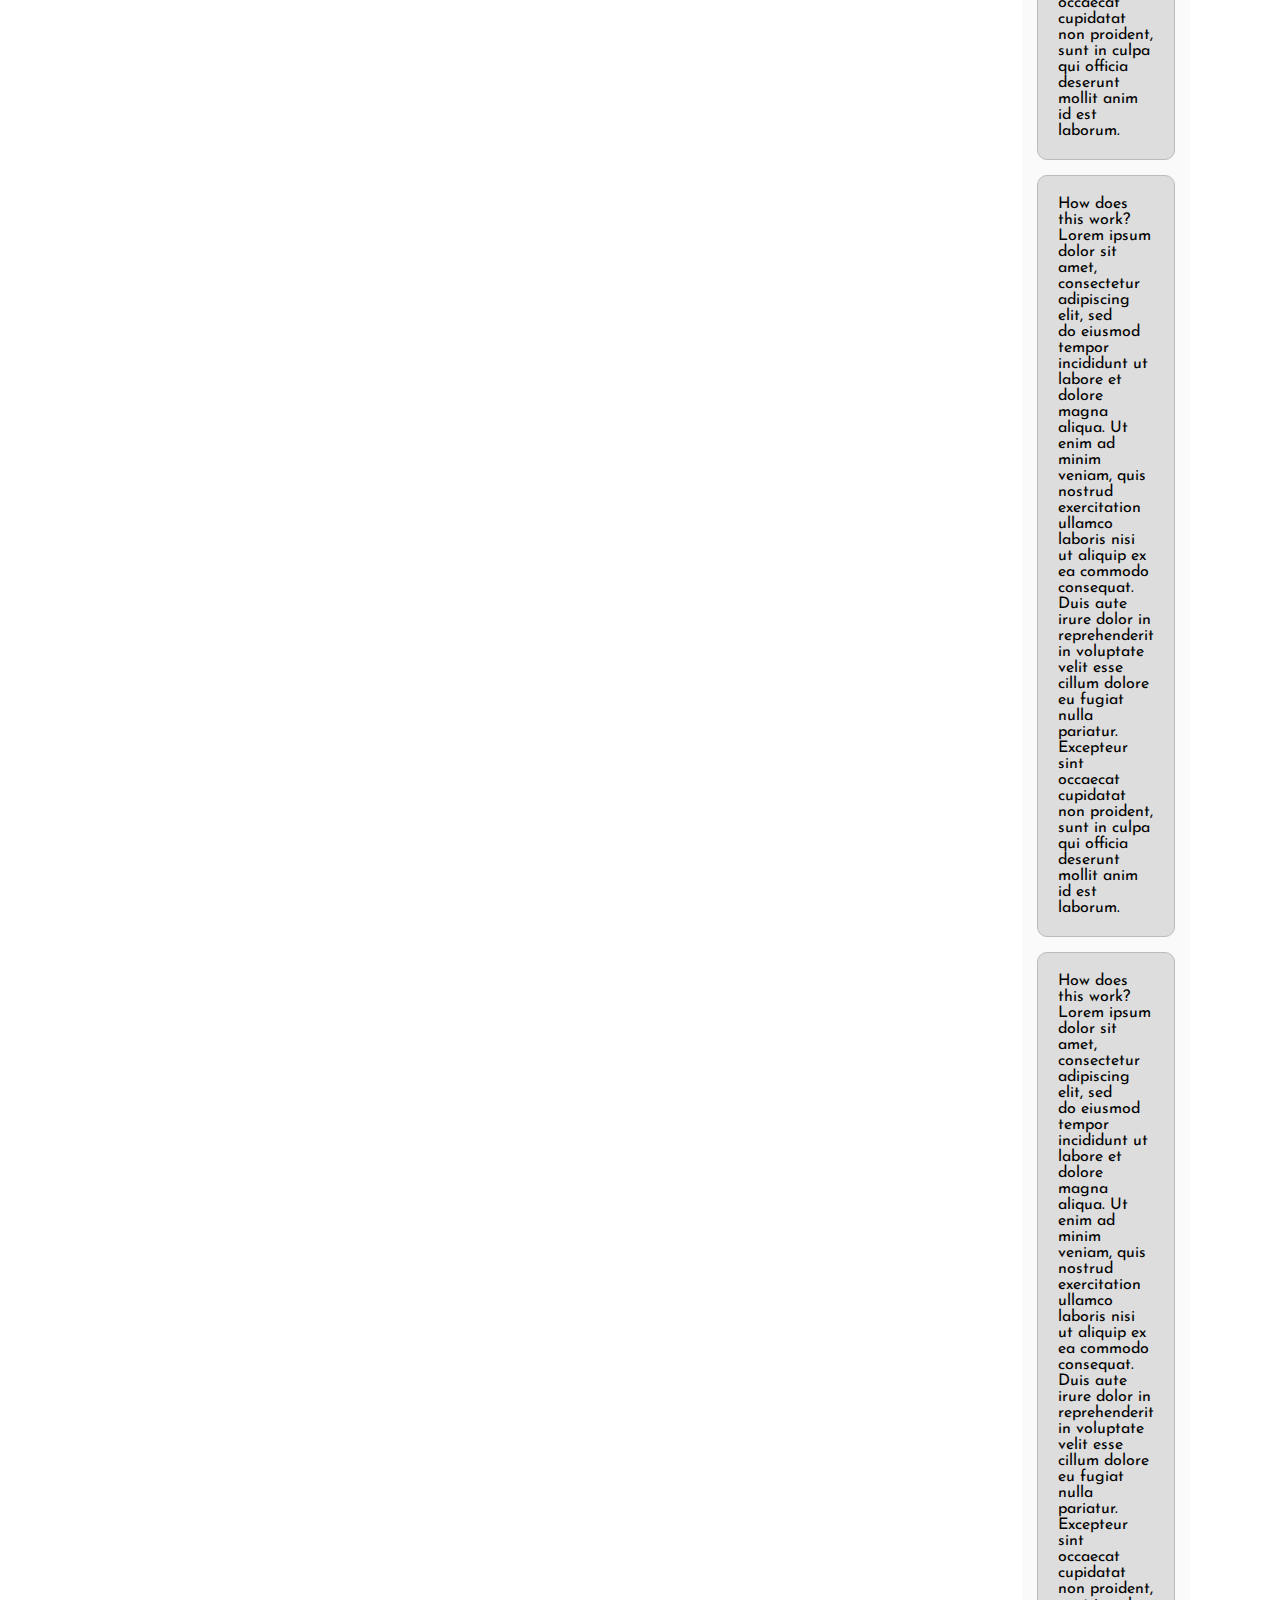
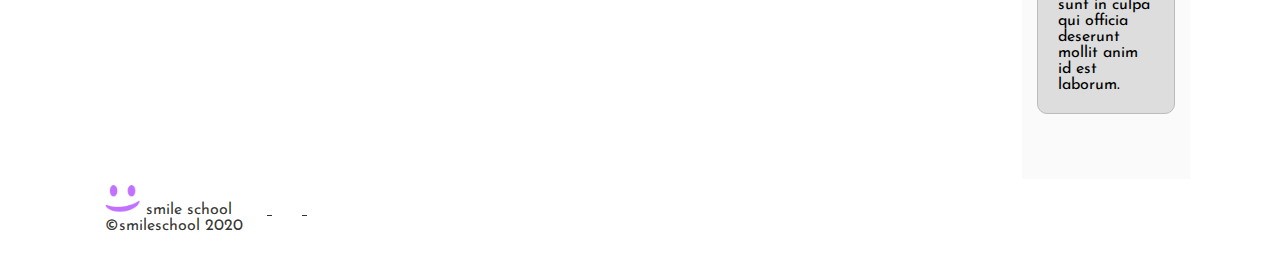
==== commit e61cafe5: "techium" ====
--- a/html_advanced/index.html
+++ b/html_advanced/index.html
@@ -7,7 +7,7 @@
     <link href="../html_advanced/image/css_basic/styles.css" rel="stylesheet">
     <link href="../html_advanced/image/css_basic/base.css" rel="stylesheet">
 </head>
-<body>
+<body class="works_on_smartphone">
     <header>
          <a href="https://www.istockphoto.com/pt/vetorial/smiling-cartoon-face-positive-people-emotion-icon-gm689364180-126982803" target="_blank"> 
             <img src="./istockphoto-689364180-1024x1024.jpg" alt="something" height="50" width="50"> Smile school &nbsp; &nbsp;&nbsp;&nbsp;&nbsp;&nbsp;&nbsp;&nbsp;&nbsp;&nbsp;&nbsp;&nbsp;&nbsp;&nbsp;&nbsp;&nbsp;&nbsp;&nbsp;&nbsp;&nbsp;&nbsp;&nbsp;&nbsp;&nbsp;&nbsp;&nbsp;&nbsp;&nbsp;&nbsp;&nbsp;&nbsp;&nbsp;&nbsp;&nbsp;&nbsp;&nbsp;&nbsp;&nbsp;&nbsp;&nbsp;&nbsp;&nbsp;&nbsp;&nbsp;&nbsp;&nbsp;&nbsp;&nbsp;&nbsp;&nbsp;&nbsp;&nbsp;&nbsp;&nbsp;&nbsp;&nbsp;&nbsp;&nbsp;&nbsp;&nbsp;&nbsp;&nbsp;&nbsp;&nbsp;&nbsp;&nbsp;&nbsp;&nbsp;&nbsp;&nbsp;&nbsp;&nbsp;&nbsp;&nbsp;&nbsp;&nbsp;&nbsp;&nbsp;&nbsp;&nbsp;&nbsp;&nbsp;&nbsp;&nbsp;&nbsp;&nbsp;&nbsp;&nbsp;&nbsp;&nbsp;&nbsp;&nbsp;&nbsp;&nbsp;&nbsp;&nbsp;&nbsp;&nbsp;&nbsp;&nbsp;&nbsp;&nbsp;&nbsp;&nbsp;&nbsp;&nbsp;&nbsp;&nbsp;&nbsp;&nbsp;&nbsp;&nbsp;&nbsp;&nbsp;&nbsp;&nbsp;&nbsp;&nbsp;&nbsp;&nbsp;&nbsp;&nbsp;&nbsp;&nbsp;&nbsp;&nbsp;&nbsp;&nbsp;&nbsp;&nbsp;&nbsp;&nbsp;&nbsp;&nbsp;&nbsp;&nbsp;&nbsp;&nbsp;&nbsp;&nbsp;&nbsp;&nbsp;&nbsp;&nbsp;&nbsp;&nbsp;&nbsp;&nbsp;&nbsp;&nbsp;&nbsp;&nbsp;&nbsp;&nbsp;&nbsp;&nbsp;&nbsp;&nbsp;&nbsp;&nbsp;&nbsp;&nbsp;&nbsp;&nbsp;&nbsp;&nbsp;&nbsp;&nbsp;&nbsp;&nbsp;&nbsp;&nbsp;&nbsp;&nbsp;&nbsp;&nbsp;&nbsp;&nbsp;&nbsp;&nbsp;&nbsp;&nbsp;&nbsp;&nbsp;&nbsp;&nbsp;&nbsp;&nbsp;&nbsp;&nbsp;&nbsp;&nbsp;&nbsp;&nbsp;&nbsp;&nbsp;&nbsp;&nbsp;&nbsp;&nbsp;&nbsp;&nbsp;&nbsp;&nbsp;&nbsp;&nbsp;&nbsp;&nbsp;&nbsp;&nbsp;&nbsp;&nbsp;&nbsp;&nbsp;&nbsp;&nbsp;&nbsp;&nbsp;&nbsp;&nbsp;&nbsp;&nbsp;&nbsp;&nbsp;&nbsp;&nbsp;&nbsp;&nbsp;&nbsp;&nbsp;&nbsp;&nbsp;&nbsp;&nbsp;&nbsp;&nbsp;&nbsp;
@@ -22,6 +22,7 @@
     </header>
     <main>
         <section>
+        <article>
             <h1>Get schooled</h1>
             <p>SMILES &nbsp;&nbsp;&nbsp;&nbsp;&nbsp;&nbsp;GRIN &nbsp;&nbsp;&nbsp;&nbsp;&nbsp;&nbsp;LAUGH</p>
             <button>REGISTER FOR FREE</button>
@@ -51,6 +52,7 @@
                 &lt;&lt;24h smiles&gt;&gt;winner<br>
                 2016-2019
             </p>
+        </article>
         </section>
         <section>
             <img src="./image/avatar2.png" alt="person" width="160" height="160">
@@ -64,6 +66,7 @@
             
         </section>
             <section>
+            <article>
                 <h2>Most <b>popular</b> tutorials</h2>
                 <img src="./image/preview.png" alt="person" width="255" height="154">
                 <p><b>Diagonal Smile</b></p>
@@ -101,10 +104,11 @@
                 </p>
                 <img src="./image/rating.png" alt="person" width="107" height="15">
                 <p>8 min</p>
-            
+            </article>
 
         </section>
         <section>
+        <article>
             <h3> Free membership</h3>
             <img src="./image/smile.png" alt="person" width="44" height="35">
             <p><B>Lorem ipsum</B></p>
@@ -123,9 +127,10 @@
             <p>Lorem ipsum dolor sit amet, consect adipiscing elit </p>
             <button>REGISTER FOR FREE</button>
 
-
+        </article>
         </section>
         <section>
+        <aside>
             <h4>F.A.Q</h4>
             <p>
                 <b>How does this work?</b><br>
@@ -151,7 +156,7 @@
 
 
             </p>
-            
+        </aside>
         </section>
     </main>
     <footer>
--- a/html_advanced/image/css_basic/styles.css
+++ b/html_advanced/image/css_basic/styles.css
@@ -0,0 +1,29 @@
+body{
+    display: flex;
+    flex-direction: column;
+
+}
+main{
+    display: flex;
+    flex-direction: row;
+    flex: auto
+}
+article{
+    flex: 2;
+    overflow-y: auto;
+}
+aside{
+    flex: 1;
+    overflow-y: auto;
+}
+header{
+    color: yellowgreen;/* text colour */
+    background-color: violet;
+    padding: 100px;
+    border: 100px solid blue;
+    margin: 100px;
+}
+
+
+
+
